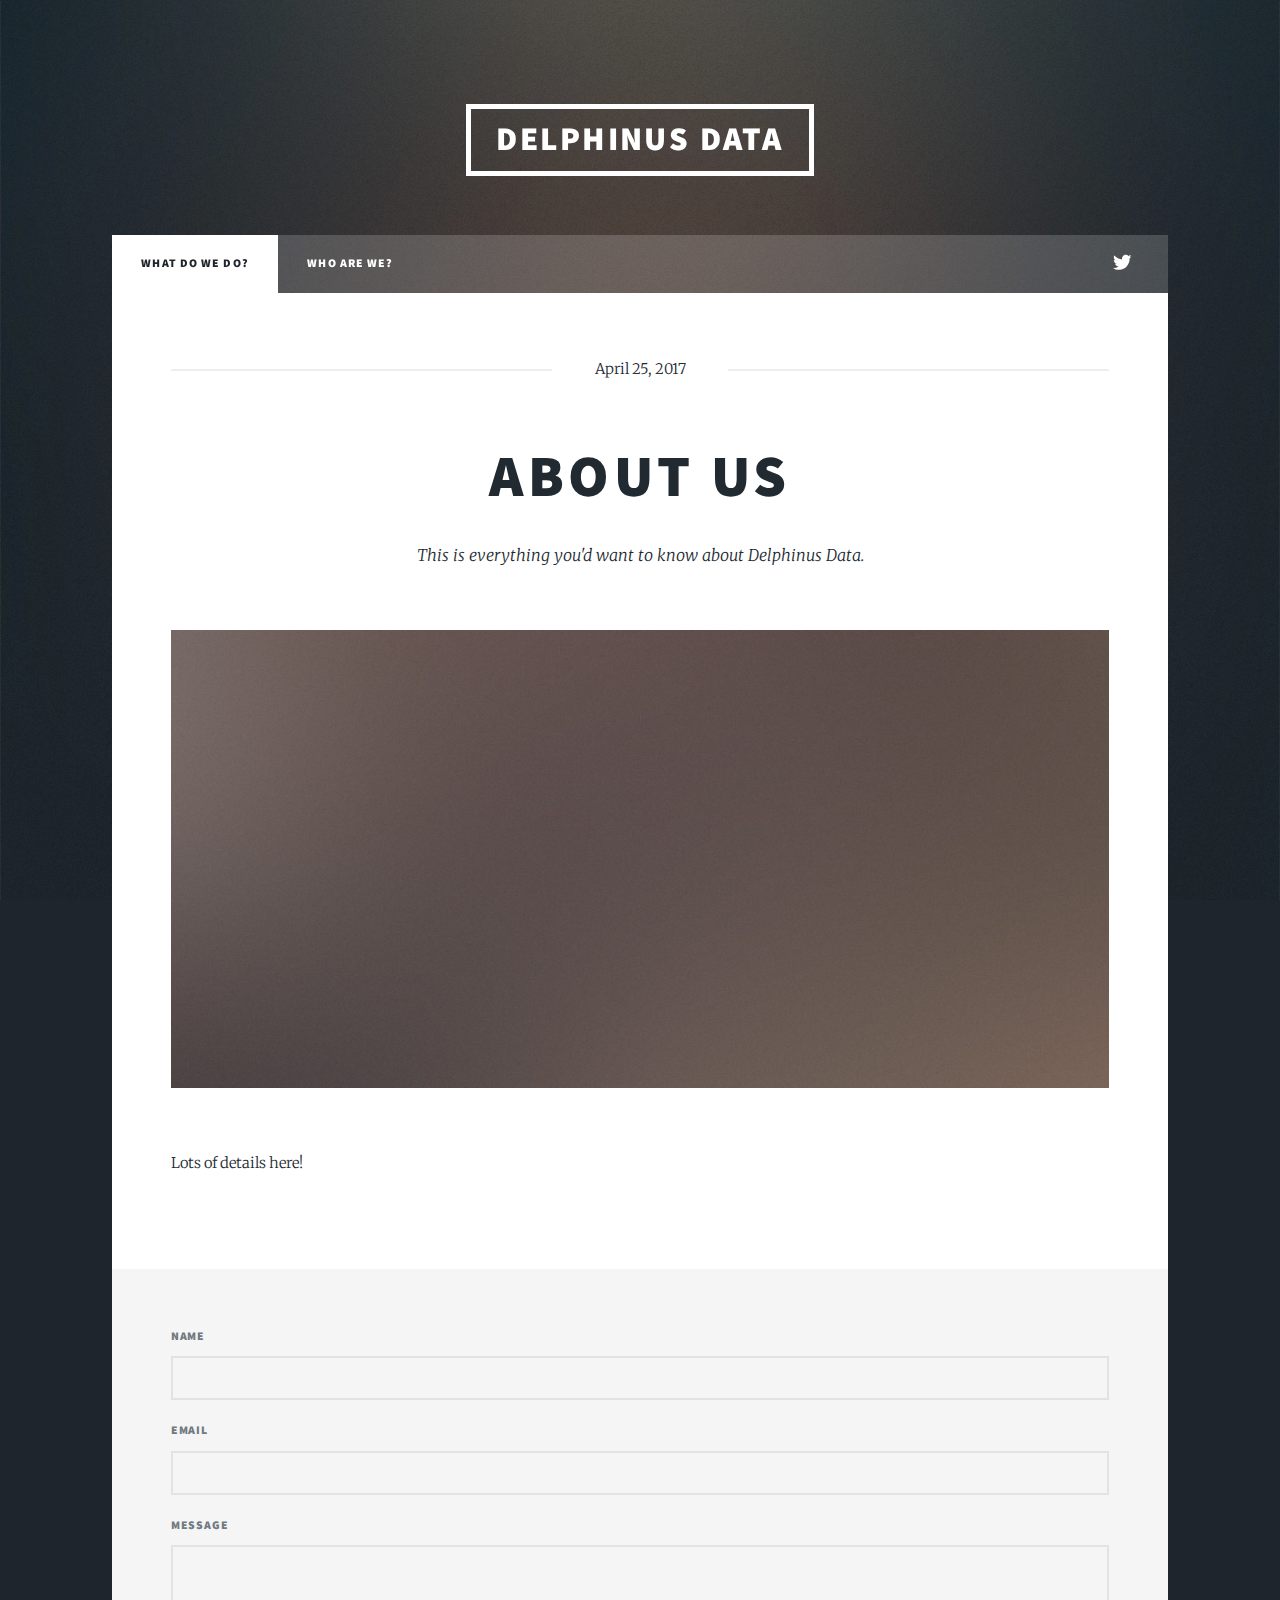
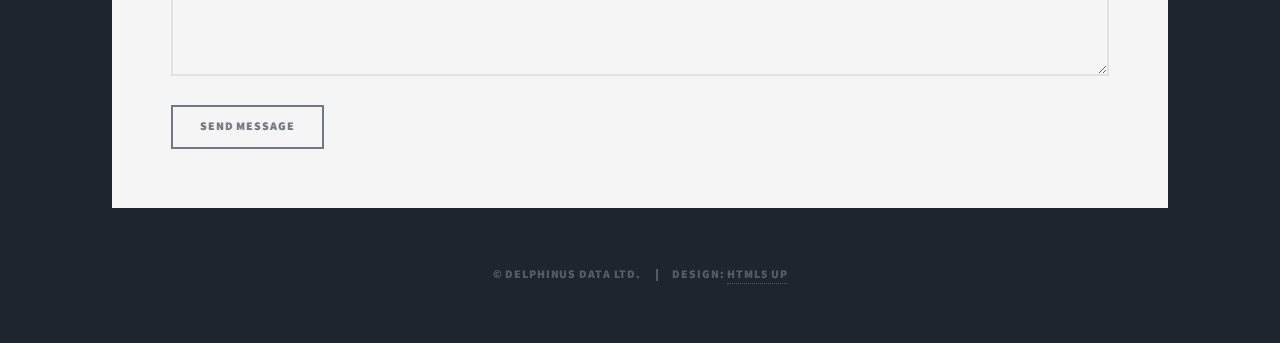
==== aboutus.html @ c152a1e7 "customize a bit for me" ====
<!DOCTYPE HTML>
<!--
	Massively by HTML5 UP
	html5up.net | @ajlkn
	Free for personal and commercial use under the CCA 3.0 license (html5up.net/license)
-->
<html>
	<head>
		<title>Delphinus Data - About Us</title>
		<meta charset="utf-8" />
		<meta name="viewport" content="width=device-width, initial-scale=1, user-scalable=no" />
		<link rel="stylesheet" href="assets/css/main.css" />
		<noscript><link rel="stylesheet" href="assets/css/noscript.css" /></noscript>
	</head>
	<body class="is-preload">

		<!-- Wrapper -->
			<div id="wrapper">

				<!-- Header -->
					<header id="header">
						<a href="index.html" class="logo">Delphinus Data</a>
					</header>

				<!-- Nav -->
					<nav id="nav">
						<ul class="links">
							<li class="active"><a href="index.html">What do we do?</a></li>
							<li><a href="aboutus.html">Who are we?</a></li>
<!--							<li><a href="elements.html">Contact</a></li>-->
						</ul>
						<ul class="icons">
							<li><a href="#" class="icon brands fa-twitter"><span class="label">Twitter</span></a></li>
<!--							<li><a href="#" class="icon brands fa-facebook-f"><span class="label">Facebook</span></a></li>-->
<!--							<li><a href="#" class="icon brands fa-instagram"><span class="label">Instagram</span></a></li>-->
<!--							<li><a href="#" class="icon brands fa-github"><span class="label">GitHub</span></a></li>-->
						</ul>
					</nav>

				<!-- Main -->
					<div id="main">

						<!-- Post -->
							<section class="post">
								<header class="major">
									<span class="date">April 25, 2017</span>
									<h1>About us</h1>
									<p>This is everything you'd want to know about Delphinus Data.</p>
								</header>
								<div class="image main"><img src="images/pic01.jpg" alt="" /></div>
								<p>Lots of details here!</p>
							</section>

					</div>

				<!-- Footer -->
					<footer id="footer">
						<section>
							<form method="post" action="#">
								<div class="fields">
									<div class="field">
										<label for="name">Name</label>
										<input type="text" name="name" id="name" />
									</div>
									<div class="field">
										<label for="email">Email</label>
										<input type="text" name="email" id="email" />
									</div>
									<div class="field">
										<label for="message">Message</label>
										<textarea name="message" id="message" rows="3"></textarea>
									</div>
								</div>
								<ul class="actions">
									<li><input type="submit" value="Send Message" /></li>
								</ul>
							</form>
						</section>
<!--						<section class="split contact">-->
<!--&lt;!&ndash;							<section class="alt">&ndash;&gt;-->
<!--&lt;!&ndash;								<h3>Address</h3>&ndash;&gt;-->
<!--&lt;!&ndash;								<p>1234 Somewhere Road #87257<br />&ndash;&gt;-->
<!--&lt;!&ndash;								Nashville, TN 00000-0000</p>&ndash;&gt;-->
<!--&lt;!&ndash;							</section>&ndash;&gt;-->
<!--&lt;!&ndash;							<section>&ndash;&gt;-->
<!--&lt;!&ndash;								<h3>Phone</h3>&ndash;&gt;-->
<!--&lt;!&ndash;								<p><a href="#">(000) 000-0000</a></p>&ndash;&gt;-->
<!--&lt;!&ndash;							</section>&ndash;&gt;-->
<!--&lt;!&ndash;							<section>&ndash;&gt;-->
<!--&lt;!&ndash;								<h3>Email</h3>&ndash;&gt;-->
<!--&lt;!&ndash;								<p><a href="#">hello@delphinusdata.com</a></p>&ndash;&gt;-->
<!--&lt;!&ndash;							</section>&ndash;&gt;-->
<!--&lt;!&ndash;							<section>&ndash;&gt;-->
<!--&lt;!&ndash;								<h3>Social</h3>&ndash;&gt;-->
<!--&lt;!&ndash;								<ul class="icons alt">&ndash;&gt;-->
<!--&lt;!&ndash;									<li><a href="#" class="icon brands alt fa-twitter"><span class="label">Twitter</span></a></li>&ndash;&gt;-->
<!--&lt;!&ndash;									<li><a href="#" class="icon brands alt fa-facebook-f"><span class="label">Facebook</span></a></li>&ndash;&gt;-->
<!--&lt;!&ndash;									<li><a href="#" class="icon brands alt fa-instagram"><span class="label">Instagram</span></a></li>&ndash;&gt;-->
<!--&lt;!&ndash;									<li><a href="#" class="icon brands alt fa-github"><span class="label">GitHub</span></a></li>&ndash;&gt;-->
<!--&lt;!&ndash;								</ul>&ndash;&gt;-->
<!--&lt;!&ndash;							</section>&ndash;&gt;-->
<!--						</section>-->
					</footer>
				<!-- Copyright -->
					<div id="copyright">
						<ul><li>&copy; Delphinus Data Ltd.</li><li>Design: <a href="https://html5up.net">HTML5 UP</a></li></ul>
					</div>

			</div>

		<!-- Scripts -->
			<script src="assets/js/jquery.min.js"></script>
			<script src="assets/js/jquery.scrollex.min.js"></script>
			<script src="assets/js/jquery.scrolly.min.js"></script>
			<script src="assets/js/browser.min.js"></script>
			<script src="assets/js/breakpoints.min.js"></script>
			<script src="assets/js/util.js"></script>
			<script src="assets/js/main.js"></script>

	</body>
</html>
---- assets/css/main.css ----
@import url(fontawesome-all.min.css);
@import url("https://fonts.googleapis.com/css?family=Merriweather:300,700,300italic,700italic|Source+Sans+Pro:900");

/*
	Massively by HTML5 UP
	html5up.net | @ajlkn
	Free for personal and commercial use under the CCA 3.0 license (html5up.net/license)
*/

html, body, div, span, applet, object,
iframe, h1, h2, h3, h4, h5, h6, p, blockquote,
pre, a, abbr, acronym, address, big, cite,
code, del, dfn, em, img, ins, kbd, q, s, samp,
small, strike, strong, sub, sup, tt, var, b,
u, i, center, dl, dt, dd, ol, ul, li, fieldset,
form, label, legend, table, caption, tbody,
tfoot, thead, tr, th, td, article, aside,
canvas, details, embed, figure, figcaption,
footer, header, hgroup, menu, nav, output, ruby,
section, summary, time, mark, audio, video {
	margin: 0;
	padding: 0;
	border: 0;
	font-size: 100%;
	font: inherit;
	vertical-align: baseline;}

article, aside, details, figcaption, figure,
footer, header, hgroup, menu, nav, section {
	display: block;}

body {
	line-height: 1;
}

ol, ul {
	list-style: none;
}

blockquote, q {
	quotes: none;
}

	blockquote:before, blockquote:after, q:before, q:after {
		content: '';
		content: none;
	}

table {
	border-collapse: collapse;
	border-spacing: 0;
}

body {
	-webkit-text-size-adjust: none;
}

mark {
	background-color: transparent;
	color: inherit;
}

input::-moz-focus-inner {
	border: 0;
	padding: 0;
}

input, select, textarea {
	-moz-appearance: none;
	-webkit-appearance: none;
	-ms-appearance: none;
	appearance: none;
}

/* Basic */

	@-ms-viewport {
		width: device-width;
	}

	body {
		-ms-overflow-style: scrollbar;
	}

	@media screen and (max-width: 480px) {

		html, body {
			min-width: 320px;
		}

	}

	html {
		box-sizing: border-box;
	}

	*, *:before, *:after {
		box-sizing: inherit;
	}

	body {
		background-color: #1e252d;
	}

		body.is-preload *, body.is-preload *:before, body.is-preload *:after {
			-moz-animation: none !important;
			-webkit-animation: none !important;
			-ms-animation: none !important;
			animation: none !important;
			-moz-transition: none !important;
			-webkit-transition: none !important;
			-ms-transition: none !important;
			transition: none !important;
		}

/* Type */

	html {
		font-size: 16pt;
	}

		@media screen and (max-width: 1680px) {

			html {
				font-size: 12pt;
			}

		}

		@media screen and (max-width: 1280px) {

			html {
				font-size: 11pt;
			}

		}

		@media screen and (max-width: 360px) {

			html {
				font-size: 10pt;
			}

		}

	body {
		color: #212931;
	}

	body, input, select, textarea {
		font-family: "Merriweather", Georgia, serif;
		font-weight: 300;
		font-size: 1rem;
		line-height: 2.375;
	}

	a {
		-moz-transition: color 0.2s ease-in-out, background-color 0.2s ease-in-out, border-color 0.2s ease-in-out, box-shadow 0.2s ease-in-out;
		-webkit-transition: color 0.2s ease-in-out, background-color 0.2s ease-in-out, border-color 0.2s ease-in-out, box-shadow 0.2s ease-in-out;
		-ms-transition: color 0.2s ease-in-out, background-color 0.2s ease-in-out, border-color 0.2s ease-in-out, box-shadow 0.2s ease-in-out;
		transition: color 0.2s ease-in-out, background-color 0.2s ease-in-out, border-color 0.2s ease-in-out, box-shadow 0.2s ease-in-out;
		border-bottom: dotted 1px;
		text-decoration: none;
	}

		a:hover {
			border-bottom-color: transparent;
		}

	strong, b {
		font-weight: 600;
	}

	em, i {
		font-style: italic;
	}

	p {
		text-align: justify;
		margin: 0 0 2rem 0;
	}

	h1, h2, h3, h4, h5, h6 {
		font-family: "Source Sans Pro", Helvetica, sans-serif;
		font-weight: 900;
		line-height: 1.5;
		letter-spacing: 0.075em;
		text-transform: uppercase;
		margin: 0 0 1rem 0;
	}

		h1 a, h2 a, h3 a, h4 a, h5 a, h6 a {
			border-bottom: 0;
			color: inherit;
			text-decoration: none;
		}

	h1 {
		font-size: 4rem;
		line-height: 1.1;
		margin: 0 0 2rem 0;
	}

	h2 {
		font-size: 1.75rem;
		line-height: 1.3;
		margin: 0 0 1.5rem 0;
	}

	h3 {
		font-size: 1.25rem;
		margin: 0 0 1.5rem 0;
	}

	h4 {
		font-size: 1rem;
	}

	h5 {
		font-size: 0.9rem;
	}

	h6 {
		font-size: 0.8rem;
	}

	sub {
		font-size: 0.8rem;
		position: relative;
		top: 0.5rem;
	}

	sup {
		font-size: 0.8rem;
		position: relative;
		top: -0.5rem;
	}

	blockquote {
		border-left: solid 4px;
		font-style: italic;
		margin: 0 0 2rem 0;
		padding: 0.5rem 0 0.5rem 2rem;
	}

	code {
		border: solid 2px;
		font-family: "Courier New", monospace;
		font-size: 0.9rem;
		margin: 0 0.25rem;
		padding: 0.25rem 0.65rem;
	}

	pre {
		-webkit-overflow-scrolling: touch;
		font-family: "Courier New", monospace;
		font-size: 0.9rem;
		margin: 0 0 2rem 0;
	}

		pre code {
			display: block;
			line-height: 1.75;
			padding: 1rem 1.5rem;
			overflow-x: auto;
		}

	hr {
		border: 0;
		border-bottom: solid 2px;
		margin: 3rem 0;
	}

		hr.major {
			margin: 5rem 0;
		}

	.align-left {
		text-align: left;
	}

	.align-center {
		text-align: center;
	}

	.align-right {
		text-align: right;
	}

	input, select, textarea {
		color: #212931;
	}

	a {
		color: #212931;
		border-bottom-color: rgba(33, 41, 49, 0.5);
	}

		a:hover {
			border-bottom-color: transparent;
			color: #18bfef !important;
		}

	strong, b {
		color: #212931;
	}

	h1, h2, h3, h4, h5, h6 {
		color: #212931;
	}

	blockquote {
		border-left-color: #eeeeee;
	}

	code {
		background: rgba(220, 220, 220, 0.25);
		border-color: #eeeeee;
	}

	hr {
		border-bottom-color: #eeeeee;
	}

/* Row */

	.row {
		display: flex;
		flex-wrap: wrap;
		box-sizing: border-box;
		align-items: stretch;
	}

		.row > * {
			box-sizing: border-box;
		}

		.row.gtr-uniform > * > :last-child {
			margin-bottom: 0;
		}

		.row.aln-left {
			justify-content: flex-start;
		}

		.row.aln-center {
			justify-content: center;
		}

		.row.aln-right {
			justify-content: flex-end;
		}

		.row.aln-top {
			align-items: flex-start;
		}

		.row.aln-middle {
			align-items: center;
		}

		.row.aln-bottom {
			align-items: flex-end;
		}

		.row > .imp {
			order: -1;
		}

		.row > .col-1 {
			width: 8.33333%;
		}

		.row > .off-1 {
			margin-left: 8.33333%;
		}

		.row > .col-2 {
			width: 16.66667%;
		}

		.row > .off-2 {
			margin-left: 16.66667%;
		}

		.row > .col-3 {
			width: 25%;
		}

		.row > .off-3 {
			margin-left: 25%;
		}

		.row > .col-4 {
			width: 33.33333%;
		}

		.row > .off-4 {
			margin-left: 33.33333%;
		}

		.row > .col-5 {
			width: 41.66667%;
		}

		.row > .off-5 {
			margin-left: 41.66667%;
		}

		.row > .col-6 {
			width: 50%;
		}

		.row > .off-6 {
			margin-left: 50%;
		}

		.row > .col-7 {
			width: 58.33333%;
		}

		.row > .off-7 {
			margin-left: 58.33333%;
		}

		.row > .col-8 {
			width: 66.66667%;
		}

		.row > .off-8 {
			margin-left: 66.66667%;
		}

		.row > .col-9 {
			width: 75%;
		}

		.row > .off-9 {
			margin-left: 75%;
		}

		.row > .col-10 {
			width: 83.33333%;
		}

		.row > .off-10 {
			margin-left: 83.33333%;
		}

		.row > .col-11 {
			width: 91.66667%;
		}

		.row > .off-11 {
			margin-left: 91.66667%;
		}

		.row > .col-12 {
			width: 100%;
		}

		.row > .off-12 {
			margin-left: 100%;
		}

		.row.gtr-0 {
			margin-top: 0;
			margin-left: 0rem;
		}

			.row.gtr-0 > * {
				padding: 0 0 0 0rem;
			}

			.row.gtr-0.gtr-uniform {
				margin-top: 0rem;
			}

				.row.gtr-0.gtr-uniform > * {
					padding-top: 0rem;
				}

		.row.gtr-25 {
			margin-top: 0;
			margin-left: -0.375rem;
		}

			.row.gtr-25 > * {
				padding: 0 0 0 0.375rem;
			}

			.row.gtr-25.gtr-uniform {
				margin-top: -0.375rem;
			}

				.row.gtr-25.gtr-uniform > * {
					padding-top: 0.375rem;
				}

		.row.gtr-50 {
			margin-top: 0;
			margin-left: -0.75rem;
		}

			.row.gtr-50 > * {
				padding: 0 0 0 0.75rem;
			}

			.row.gtr-50.gtr-uniform {
				margin-top: -0.75rem;
			}

				.row.gtr-50.gtr-uniform > * {
					padding-top: 0.75rem;
				}

		.row {
			margin-top: 0;
			margin-left: -1.5rem;
		}

			.row > * {
				padding: 0 0 0 1.5rem;
			}

			.row.gtr-uniform {
				margin-top: -1.5rem;
			}

				.row.gtr-uniform > * {
					padding-top: 1.5rem;
				}

		.row.gtr-150 {
			margin-top: 0;
			margin-left: -2.25rem;
		}

			.row.gtr-150 > * {
				padding: 0 0 0 2.25rem;
			}

			.row.gtr-150.gtr-uniform {
				margin-top: -2.25rem;
			}

				.row.gtr-150.gtr-uniform > * {
					padding-top: 2.25rem;
				}

		.row.gtr-200 {
			margin-top: 0;
			margin-left: -3rem;
		}

			.row.gtr-200 > * {
				padding: 0 0 0 3rem;
			}

			.row.gtr-200.gtr-uniform {
				margin-top: -3rem;
			}

				.row.gtr-200.gtr-uniform > * {
					padding-top: 3rem;
				}

		@media screen and (max-width: 1680px) {

			.row {
				display: flex;
				flex-wrap: wrap;
				box-sizing: border-box;
				align-items: stretch;
			}

				.row > * {
					box-sizing: border-box;
				}

				.row.gtr-uniform > * > :last-child {
					margin-bottom: 0;
				}

				.row.aln-left {
					justify-content: flex-start;
				}

				.row.aln-center {
					justify-content: center;
				}

				.row.aln-right {
					justify-content: flex-end;
				}

				.row.aln-top {
					align-items: flex-start;
				}

				.row.aln-middle {
					align-items: center;
				}

				.row.aln-bottom {
					align-items: flex-end;
				}

				.row > .imp-xlarge {
					order: -1;
				}

				.row > .col-1-xlarge {
					width: 8.33333%;
				}

				.row > .off-1-xlarge {
					margin-left: 8.33333%;
				}

				.row > .col-2-xlarge {
					width: 16.66667%;
				}

				.row > .off-2-xlarge {
					margin-left: 16.66667%;
				}

				.row > .col-3-xlarge {
					width: 25%;
				}

				.row > .off-3-xlarge {
					margin-left: 25%;
				}

				.row > .col-4-xlarge {
					width: 33.33333%;
				}

				.row > .off-4-xlarge {
					margin-left: 33.33333%;
				}

				.row > .col-5-xlarge {
					width: 41.66667%;
				}

				.row > .off-5-xlarge {
					margin-left: 41.66667%;
				}

				.row > .col-6-xlarge {
					width: 50%;
				}

				.row > .off-6-xlarge {
					margin-left: 50%;
				}

				.row > .col-7-xlarge {
					width: 58.33333%;
				}

				.row > .off-7-xlarge {
					margin-left: 58.33333%;
				}

				.row > .col-8-xlarge {
					width: 66.66667%;
				}

				.row > .off-8-xlarge {
					margin-left: 66.66667%;
				}

				.row > .col-9-xlarge {
					width: 75%;
				}

				.row > .off-9-xlarge {
					margin-left: 75%;
				}

				.row > .col-10-xlarge {
					width: 83.33333%;
				}

				.row > .off-10-xlarge {
					margin-left: 83.33333%;
				}

				.row > .col-11-xlarge {
					width: 91.66667%;
				}

				.row > .off-11-xlarge {
					margin-left: 91.66667%;
				}

				.row > .col-12-xlarge {
					width: 100%;
				}

				.row > .off-12-xlarge {
					margin-left: 100%;
				}

				.row.gtr-0 {
					margin-top: 0;
					margin-left: 0rem;
				}

					.row.gtr-0 > * {
						padding: 0 0 0 0rem;
					}

					.row.gtr-0.gtr-uniform {
						margin-top: 0rem;
					}

						.row.gtr-0.gtr-uniform > * {
							padding-top: 0rem;
						}

				.row.gtr-25 {
					margin-top: 0;
					margin-left: -0.375rem;
				}

					.row.gtr-25 > * {
						padding: 0 0 0 0.375rem;
					}

					.row.gtr-25.gtr-uniform {
						margin-top: -0.375rem;
					}

						.row.gtr-25.gtr-uniform > * {
							padding-top: 0.375rem;
						}

				.row.gtr-50 {
					margin-top: 0;
					margin-left: -0.75rem;
				}

					.row.gtr-50 > * {
						padding: 0 0 0 0.75rem;
					}

					.row.gtr-50.gtr-uniform {
						margin-top: -0.75rem;
					}

						.row.gtr-50.gtr-uniform > * {
							padding-top: 0.75rem;
						}

				.row {
					margin-top: 0;
					margin-left: -1.5rem;
				}

					.row > * {
						padding: 0 0 0 1.5rem;
					}

					.row.gtr-uniform {
						margin-top: -1.5rem;
					}

						.row.gtr-uniform > * {
							padding-top: 1.5rem;
						}

				.row.gtr-150 {
					margin-top: 0;
					margin-left: -2.25rem;
				}

					.row.gtr-150 > * {
						padding: 0 0 0 2.25rem;
					}

					.row.gtr-150.gtr-uniform {
						margin-top: -2.25rem;
					}

						.row.gtr-150.gtr-uniform > * {
							padding-top: 2.25rem;
						}

				.row.gtr-200 {
					margin-top: 0;
					margin-left: -3rem;
				}

					.row.gtr-200 > * {
						padding: 0 0 0 3rem;
					}

					.row.gtr-200.gtr-uniform {
						margin-top: -3rem;
					}

						.row.gtr-200.gtr-uniform > * {
							padding-top: 3rem;
						}

		}

		@media screen and (max-width: 1280px) {

			.row {
				display: flex;
				flex-wrap: wrap;
				box-sizing: border-box;
				align-items: stretch;
			}

				.row > * {
					box-sizing: border-box;
				}

				.row.gtr-uniform > * > :last-child {
					margin-bottom: 0;
				}

				.row.aln-left {
					justify-content: flex-start;
				}

				.row.aln-center {
					justify-content: center;
				}

				.row.aln-right {
					justify-content: flex-end;
				}

				.row.aln-top {
					align-items: flex-start;
				}

				.row.aln-middle {
					align-items: center;
				}

				.row.aln-bottom {
					align-items: flex-end;
				}

				.row > .imp-large {
					order: -1;
				}

				.row > .col-1-large {
					width: 8.33333%;
				}

				.row > .off-1-large {
					margin-left: 8.33333%;
				}

				.row > .col-2-large {
					width: 16.66667%;
				}

				.row > .off-2-large {
					margin-left: 16.66667%;
				}

				.row > .col-3-large {
					width: 25%;
				}

				.row > .off-3-large {
					margin-left: 25%;
				}

				.row > .col-4-large {
					width: 33.33333%;
				}

				.row > .off-4-large {
					margin-left: 33.33333%;
				}

				.row > .col-5-large {
					width: 41.66667%;
				}

				.row > .off-5-large {
					margin-left: 41.66667%;
				}

				.row > .col-6-large {
					width: 50%;
				}

				.row > .off-6-large {
					margin-left: 50%;
				}

				.row > .col-7-large {
					width: 58.33333%;
				}

				.row > .off-7-large {
					margin-left: 58.33333%;
				}

				.row > .col-8-large {
					width: 66.66667%;
				}

				.row > .off-8-large {
					margin-left: 66.66667%;
				}

				.row > .col-9-large {
					width: 75%;
				}

				.row > .off-9-large {
					margin-left: 75%;
				}

				.row > .col-10-large {
					width: 83.33333%;
				}

				.row > .off-10-large {
					margin-left: 83.33333%;
				}

				.row > .col-11-large {
					width: 91.66667%;
				}

				.row > .off-11-large {
					margin-left: 91.66667%;
				}

				.row > .col-12-large {
					width: 100%;
				}

				.row > .off-12-large {
					margin-left: 100%;
				}

				.row.gtr-0 {
					margin-top: 0;
					margin-left: 0rem;
				}

					.row.gtr-0 > * {
						padding: 0 0 0 0rem;
					}

					.row.gtr-0.gtr-uniform {
						margin-top: 0rem;
					}

						.row.gtr-0.gtr-uniform > * {
							padding-top: 0rem;
						}

				.row.gtr-25 {
					margin-top: 0;
					margin-left: -0.375rem;
				}

					.row.gtr-25 > * {
						padding: 0 0 0 0.375rem;
					}

					.row.gtr-25.gtr-uniform {
						margin-top: -0.375rem;
					}

						.row.gtr-25.gtr-uniform > * {
							padding-top: 0.375rem;
						}

				.row.gtr-50 {
					margin-top: 0;
					margin-left: -0.75rem;
				}

					.row.gtr-50 > * {
						padding: 0 0 0 0.75rem;
					}

					.row.gtr-50.gtr-uniform {
						margin-top: -0.75rem;
					}

						.row.gtr-50.gtr-uniform > * {
							padding-top: 0.75rem;
						}

				.row {
					margin-top: 0;
					margin-left: -1.5rem;
				}

					.row > * {
						padding: 0 0 0 1.5rem;
					}

					.row.gtr-uniform {
						margin-top: -1.5rem;
					}

						.row.gtr-uniform > * {
							padding-top: 1.5rem;
						}

				.row.gtr-150 {
					margin-top: 0;
					margin-left: -2.25rem;
				}

					.row.gtr-150 > * {
						padding: 0 0 0 2.25rem;
					}

					.row.gtr-150.gtr-uniform {
						margin-top: -2.25rem;
					}

						.row.gtr-150.gtr-uniform > * {
							padding-top: 2.25rem;
						}

				.row.gtr-200 {
					margin-top: 0;
					margin-left: -3rem;
				}

					.row.gtr-200 > * {
						padding: 0 0 0 3rem;
					}

					.row.gtr-200.gtr-uniform {
						margin-top: -3rem;
					}

						.row.gtr-200.gtr-uniform > * {
							padding-top: 3rem;
						}

		}

		@media screen and (max-width: 980px) {

			.row {
				display: flex;
				flex-wrap: wrap;
				box-sizing: border-box;
				align-items: stretch;
			}

				.row > * {
					box-sizing: border-box;
				}

				.row.gtr-uniform > * > :last-child {
					margin-bottom: 0;
				}

				.row.aln-left {
					justify-content: flex-start;
				}

				.row.aln-center {
					justify-content: center;
				}

				.row.aln-right {
					justify-content: flex-end;
				}

				.row.aln-top {
					align-items: flex-start;
				}

				.row.aln-middle {
					align-items: center;
				}

				.row.aln-bottom {
					align-items: flex-end;
				}

				.row > .imp-medium {
					order: -1;
				}

				.row > .col-1-medium {
					width: 8.33333%;
				}

				.row > .off-1-medium {
					margin-left: 8.33333%;
				}

				.row > .col-2-medium {
					width: 16.66667%;
				}

				.row > .off-2-medium {
					margin-left: 16.66667%;
				}

				.row > .col-3-medium {
					width: 25%;
				}

				.row > .off-3-medium {
					margin-left: 25%;
				}

				.row > .col-4-medium {
					width: 33.33333%;
				}

				.row > .off-4-medium {
					margin-left: 33.33333%;
				}

				.row > .col-5-medium {
					width: 41.66667%;
				}

				.row > .off-5-medium {
					margin-left: 41.66667%;
				}

				.row > .col-6-medium {
					width: 50%;
				}

				.row > .off-6-medium {
					margin-left: 50%;
				}

				.row > .col-7-medium {
					width: 58.33333%;
				}

				.row > .off-7-medium {
					margin-left: 58.33333%;
				}

				.row > .col-8-medium {
					width: 66.66667%;
				}

				.row > .off-8-medium {
					margin-left: 66.66667%;
				}

				.row > .col-9-medium {
					width: 75%;
				}

				.row > .off-9-medium {
					margin-left: 75%;
				}

				.row > .col-10-medium {
					width: 83.33333%;
				}

				.row > .off-10-medium {
					margin-left: 83.33333%;
				}

				.row > .col-11-medium {
					width: 91.66667%;
				}

				.row > .off-11-medium {
					margin-left: 91.66667%;
				}

				.row > .col-12-medium {
					width: 100%;
				}

				.row > .off-12-medium {
					margin-left: 100%;
				}

				.row.gtr-0 {
					margin-top: 0;
					margin-left: 0rem;
				}

					.row.gtr-0 > * {
						padding: 0 0 0 0rem;
					}

					.row.gtr-0.gtr-uniform {
						margin-top: 0rem;
					}

						.row.gtr-0.gtr-uniform > * {
							padding-top: 0rem;
						}

				.row.gtr-25 {
					margin-top: 0;
					margin-left: -0.375rem;
				}

					.row.gtr-25 > * {
						padding: 0 0 0 0.375rem;
					}

					.row.gtr-25.gtr-uniform {
						margin-top: -0.375rem;
					}

						.row.gtr-25.gtr-uniform > * {
							padding-top: 0.375rem;
						}

				.row.gtr-50 {
					margin-top: 0;
					margin-left: -0.75rem;
				}

					.row.gtr-50 > * {
						padding: 0 0 0 0.75rem;
					}

					.row.gtr-50.gtr-uniform {
						margin-top: -0.75rem;
					}

						.row.gtr-50.gtr-uniform > * {
							padding-top: 0.75rem;
						}

				.row {
					margin-top: 0;
					margin-left: -1.5rem;
				}

					.row > * {
						padding: 0 0 0 1.5rem;
					}

					.row.gtr-uniform {
						margin-top: -1.5rem;
					}

						.row.gtr-uniform > * {
							padding-top: 1.5rem;
						}

				.row.gtr-150 {
					margin-top: 0;
					margin-left: -2.25rem;
				}

					.row.gtr-150 > * {
						padding: 0 0 0 2.25rem;
					}

					.row.gtr-150.gtr-uniform {
						margin-top: -2.25rem;
					}

						.row.gtr-150.gtr-uniform > * {
							padding-top: 2.25rem;
						}

				.row.gtr-200 {
					margin-top: 0;
					margin-left: -3rem;
				}

					.row.gtr-200 > * {
						padding: 0 0 0 3rem;
					}

					.row.gtr-200.gtr-uniform {
						margin-top: -3rem;
					}

						.row.gtr-200.gtr-uniform > * {
							padding-top: 3rem;
						}

		}

		@media screen and (max-width: 736px) {

			.row {
				display: flex;
				flex-wrap: wrap;
				box-sizing: border-box;
				align-items: stretch;
			}

				.row > * {
					box-sizing: border-box;
				}

				.row.gtr-uniform > * > :last-child {
					margin-bottom: 0;
				}

				.row.aln-left {
					justify-content: flex-start;
				}

				.row.aln-center {
					justify-content: center;
				}

				.row.aln-right {
					justify-content: flex-end;
				}

				.row.aln-top {
					align-items: flex-start;
				}

				.row.aln-middle {
					align-items: center;
				}

				.row.aln-bottom {
					align-items: flex-end;
				}

				.row > .imp-small {
					order: -1;
				}

				.row > .col-1-small {
					width: 8.33333%;
				}

				.row > .off-1-small {
					margin-left: 8.33333%;
				}

				.row > .col-2-small {
					width: 16.66667%;
				}

				.row > .off-2-small {
					margin-left: 16.66667%;
				}

				.row > .col-3-small {
					width: 25%;
				}

				.row > .off-3-small {
					margin-left: 25%;
				}

				.row > .col-4-small {
					width: 33.33333%;
				}

				.row > .off-4-small {
					margin-left: 33.33333%;
				}

				.row > .col-5-small {
					width: 41.66667%;
				}

				.row > .off-5-small {
					margin-left: 41.66667%;
				}

				.row > .col-6-small {
					width: 50%;
				}

				.row > .off-6-small {
					margin-left: 50%;
				}

				.row > .col-7-small {
					width: 58.33333%;
				}

				.row > .off-7-small {
					margin-left: 58.33333%;
				}

				.row > .col-8-small {
					width: 66.66667%;
				}

				.row > .off-8-small {
					margin-left: 66.66667%;
				}

				.row > .col-9-small {
					width: 75%;
				}

				.row > .off-9-small {
					margin-left: 75%;
				}

				.row > .col-10-small {
					width: 83.33333%;
				}

				.row > .off-10-small {
					margin-left: 83.33333%;
				}

				.row > .col-11-small {
					width: 91.66667%;
				}

				.row > .off-11-small {
					margin-left: 91.66667%;
				}

				.row > .col-12-small {
					width: 100%;
				}

				.row > .off-12-small {
					margin-left: 100%;
				}

				.row.gtr-0 {
					margin-top: 0;
					margin-left: 0rem;
				}

					.row.gtr-0 > * {
						padding: 0 0 0 0rem;
					}

					.row.gtr-0.gtr-uniform {
						margin-top: 0rem;
					}

						.row.gtr-0.gtr-uniform > * {
							padding-top: 0rem;
						}

				.row.gtr-25 {
					margin-top: 0;
					margin-left: -0.375rem;
				}

					.row.gtr-25 > * {
						padding: 0 0 0 0.375rem;
					}

					.row.gtr-25.gtr-uniform {
						margin-top: -0.375rem;
					}

						.row.gtr-25.gtr-uniform > * {
							padding-top: 0.375rem;
						}

				.row.gtr-50 {
					margin-top: 0;
					margin-left: -0.75rem;
				}

					.row.gtr-50 > * {
						padding: 0 0 0 0.75rem;
					}

					.row.gtr-50.gtr-uniform {
						margin-top: -0.75rem;
					}

						.row.gtr-50.gtr-uniform > * {
							padding-top: 0.75rem;
						}

				.row {
					margin-top: 0;
					margin-left: -1.5rem;
				}

					.row > * {
						padding: 0 0 0 1.5rem;
					}

					.row.gtr-uniform {
						margin-top: -1.5rem;
					}

						.row.gtr-uniform > * {
							padding-top: 1.5rem;
						}

				.row.gtr-150 {
					margin-top: 0;
					margin-left: -2.25rem;
				}

					.row.gtr-150 > * {
						padding: 0 0 0 2.25rem;
					}

					.row.gtr-150.gtr-uniform {
						margin-top: -2.25rem;
					}

						.row.gtr-150.gtr-uniform > * {
							padding-top: 2.25rem;
						}

				.row.gtr-200 {
					margin-top: 0;
					margin-left: -3rem;
				}

					.row.gtr-200 > * {
						padding: 0 0 0 3rem;
					}

					.row.gtr-200.gtr-uniform {
						margin-top: -3rem;
					}

						.row.gtr-200.gtr-uniform > * {
							padding-top: 3rem;
						}

		}

		@media screen and (max-width: 480px) {

			.row {
				display: flex;
				flex-wrap: wrap;
				box-sizing: border-box;
				align-items: stretch;
			}

				.row > * {
					box-sizing: border-box;
				}

				.row.gtr-uniform > * > :last-child {
					margin-bottom: 0;
				}

				.row.aln-left {
					justify-content: flex-start;
				}

				.row.aln-center {
					justify-content: center;
				}

				.row.aln-right {
					justify-content: flex-end;
				}

				.row.aln-top {
					align-items: flex-start;
				}

				.row.aln-middle {
					align-items: center;
				}

				.row.aln-bottom {
					align-items: flex-end;
				}

				.row > .imp-xsmall {
					order: -1;
				}

				.row > .col-1-xsmall {
					width: 8.33333%;
				}

				.row > .off-1-xsmall {
					margin-left: 8.33333%;
				}

				.row > .col-2-xsmall {
					width: 16.66667%;
				}

				.row > .off-2-xsmall {
					margin-left: 16.66667%;
				}

				.row > .col-3-xsmall {
					width: 25%;
				}

				.row > .off-3-xsmall {
					margin-left: 25%;
				}

				.row > .col-4-xsmall {
					width: 33.33333%;
				}

				.row > .off-4-xsmall {
					margin-left: 33.33333%;
				}

				.row > .col-5-xsmall {
					width: 41.66667%;
				}

				.row > .off-5-xsmall {
					margin-left: 41.66667%;
				}

				.row > .col-6-xsmall {
					width: 50%;
				}

				.row > .off-6-xsmall {
					margin-left: 50%;
				}

				.row > .col-7-xsmall {
					width: 58.33333%;
				}

				.row > .off-7-xsmall {
					margin-left: 58.33333%;
				}

				.row > .col-8-xsmall {
					width: 66.66667%;
				}

				.row > .off-8-xsmall {
					margin-left: 66.66667%;
				}

				.row > .col-9-xsmall {
					width: 75%;
				}

				.row > .off-9-xsmall {
					margin-left: 75%;
				}

				.row > .col-10-xsmall {
					width: 83.33333%;
				}

				.row > .off-10-xsmall {
					margin-left: 83.33333%;
				}

				.row > .col-11-xsmall {
					width: 91.66667%;
				}

				.row > .off-11-xsmall {
					margin-left: 91.66667%;
				}

				.row > .col-12-xsmall {
					width: 100%;
				}

				.row > .off-12-xsmall {
					margin-left: 100%;
				}

				.row.gtr-0 {
					margin-top: 0;
					margin-left: 0rem;
				}

					.row.gtr-0 > * {
						padding: 0 0 0 0rem;
					}

					.row.gtr-0.gtr-uniform {
						margin-top: 0rem;
					}

						.row.gtr-0.gtr-uniform > * {
							padding-top: 0rem;
						}

				.row.gtr-25 {
					margin-top: 0;
					margin-left: -0.375rem;
				}

					.row.gtr-25 > * {
						padding: 0 0 0 0.375rem;
					}

					.row.gtr-25.gtr-uniform {
						margin-top: -0.375rem;
					}

						.row.gtr-25.gtr-uniform > * {
							padding-top: 0.375rem;
						}

				.row.gtr-50 {
					margin-top: 0;
					margin-left: -0.75rem;
				}

					.row.gtr-50 > * {
						padding: 0 0 0 0.75rem;
					}

					.row.gtr-50.gtr-uniform {
						margin-top: -0.75rem;
					}

						.row.gtr-50.gtr-uniform > * {
							padding-top: 0.75rem;
						}

				.row {
					margin-top: 0;
					margin-left: -1.5rem;
				}

					.row > * {
						padding: 0 0 0 1.5rem;
					}

					.row.gtr-uniform {
						margin-top: -1.5rem;
					}

						.row.gtr-uniform > * {
							padding-top: 1.5rem;
						}

				.row.gtr-150 {
					margin-top: 0;
					margin-left: -2.25rem;
				}

					.row.gtr-150 > * {
						padding: 0 0 0 2.25rem;
					}

					.row.gtr-150.gtr-uniform {
						margin-top: -2.25rem;
					}

						.row.gtr-150.gtr-uniform > * {
							padding-top: 2.25rem;
						}

				.row.gtr-200 {
					margin-top: 0;
					margin-left: -3rem;
				}

					.row.gtr-200 > * {
						padding: 0 0 0 3rem;
					}

					.row.gtr-200.gtr-uniform {
						margin-top: -3rem;
					}

						.row.gtr-200.gtr-uniform > * {
							padding-top: 3rem;
						}

		}

		@media screen and (max-width: 360px) {

			.row {
				display: flex;
				flex-wrap: wrap;
				box-sizing: border-box;
				align-items: stretch;
			}

				.row > * {
					box-sizing: border-box;
				}

				.row.gtr-uniform > * > :last-child {
					margin-bottom: 0;
				}

				.row.aln-left {
					justify-content: flex-start;
				}

				.row.aln-center {
					justify-content: center;
				}

				.row.aln-right {
					justify-content: flex-end;
				}

				.row.aln-top {
					align-items: flex-start;
				}

				.row.aln-middle {
					align-items: center;
				}

				.row.aln-bottom {
					align-items: flex-end;
				}

				.row > .imp-xxsmall {
					order: -1;
				}

				.row > .col-1-xxsmall {
					width: 8.33333%;
				}

				.row > .off-1-xxsmall {
					margin-left: 8.33333%;
				}

				.row > .col-2-xxsmall {
					width: 16.66667%;
				}

				.row > .off-2-xxsmall {
					margin-left: 16.66667%;
				}

				.row > .col-3-xxsmall {
					width: 25%;
				}

				.row > .off-3-xxsmall {
					margin-left: 25%;
				}

				.row > .col-4-xxsmall {
					width: 33.33333%;
				}

				.row > .off-4-xxsmall {
					margin-left: 33.33333%;
				}

				.row > .col-5-xxsmall {
					width: 41.66667%;
				}

				.row > .off-5-xxsmall {
					margin-left: 41.66667%;
				}

				.row > .col-6-xxsmall {
					width: 50%;
				}

				.row > .off-6-xxsmall {
					margin-left: 50%;
				}

				.row > .col-7-xxsmall {
					width: 58.33333%;
				}

				.row > .off-7-xxsmall {
					margin-left: 58.33333%;
				}

				.row > .col-8-xxsmall {
					width: 66.66667%;
				}

				.row > .off-8-xxsmall {
					margin-left: 66.66667%;
				}

				.row > .col-9-xxsmall {
					width: 75%;
				}

				.row > .off-9-xxsmall {
					margin-left: 75%;
				}

				.row > .col-10-xxsmall {
					width: 83.33333%;
				}

				.row > .off-10-xxsmall {
					margin-left: 83.33333%;
				}

				.row > .col-11-xxsmall {
					width: 91.66667%;
				}

				.row > .off-11-xxsmall {
					margin-left: 91.66667%;
				}

				.row > .col-12-xxsmall {
					width: 100%;
				}

				.row > .off-12-xxsmall {
					margin-left: 100%;
				}

				.row.gtr-0 {
					margin-top: 0;
					margin-left: 0rem;
				}

					.row.gtr-0 > * {
						padding: 0 0 0 0rem;
					}

					.row.gtr-0.gtr-uniform {
						margin-top: 0rem;
					}

						.row.gtr-0.gtr-uniform > * {
							padding-top: 0rem;
						}

				.row.gtr-25 {
					margin-top: 0;
					margin-left: -0.375rem;
				}

					.row.gtr-25 > * {
						padding: 0 0 0 0.375rem;
					}

					.row.gtr-25.gtr-uniform {
						margin-top: -0.375rem;
					}

						.row.gtr-25.gtr-uniform > * {
							padding-top: 0.375rem;
						}

				.row.gtr-50 {
					margin-top: 0;
					margin-left: -0.75rem;
				}

					.row.gtr-50 > * {
						padding: 0 0 0 0.75rem;
					}

					.row.gtr-50.gtr-uniform {
						margin-top: -0.75rem;
					}

						.row.gtr-50.gtr-uniform > * {
							padding-top: 0.75rem;
						}

				.row {
					margin-top: 0;
					margin-left: -1.5rem;
				}

					.row > * {
						padding: 0 0 0 1.5rem;
					}

					.row.gtr-uniform {
						margin-top: -1.5rem;
					}

						.row.gtr-uniform > * {
							padding-top: 1.5rem;
						}

				.row.gtr-150 {
					margin-top: 0;
					margin-left: -2.25rem;
				}

					.row.gtr-150 > * {
						padding: 0 0 0 2.25rem;
					}

					.row.gtr-150.gtr-uniform {
						margin-top: -2.25rem;
					}

						.row.gtr-150.gtr-uniform > * {
							padding-top: 2.25rem;
						}

				.row.gtr-200 {
					margin-top: 0;
					margin-left: -3rem;
				}

					.row.gtr-200 > * {
						padding: 0 0 0 3rem;
					}

					.row.gtr-200.gtr-uniform {
						margin-top: -3rem;
					}

						.row.gtr-200.gtr-uniform > * {
							padding-top: 3rem;
						}

		}

/* Box */

	.box {
		border: solid 2px;
		margin-bottom: 2rem;
		padding: 1.5rem;
	}

		.box > :last-child,
		.box > :last-child > :last-child,
		.box > :last-child > :last-child > :last-child {
			margin-bottom: 0;
		}

		.box.alt {
			border: 0;
			border-radius: 0;
			padding: 0;
		}

	.box {
		border-color: #eeeeee;
	}

/* Button */

	input[type="submit"],
	input[type="reset"],
	input[type="button"],
	button,
	.button {
		-moz-appearance: none;
		-webkit-appearance: none;
		-ms-appearance: none;
		appearance: none;
		-moz-transition: background-color 0.2s ease-in-out, box-shadow 0.2s ease-in-out, color 0.2s ease-in-out;
		-webkit-transition: background-color 0.2s ease-in-out, box-shadow 0.2s ease-in-out, color 0.2s ease-in-out;
		-ms-transition: background-color 0.2s ease-in-out, box-shadow 0.2s ease-in-out, color 0.2s ease-in-out;
		transition: background-color 0.2s ease-in-out, box-shadow 0.2s ease-in-out, color 0.2s ease-in-out;
		border: 0;
		border-radius: 0;
		cursor: pointer;
		display: inline-block;
		font-family: "Source Sans Pro", Helvetica, sans-serif;
		font-size: 0.8rem;
		font-weight: 900;
		letter-spacing: 0.075em;
		height: 3rem;
		line-height: 3rem;
		padding: 0 2rem;
		text-align: center;
		text-decoration: none;
		text-transform: uppercase;
		white-space: nowrap;
	}

		input[type="submit"].icon:before,
		input[type="reset"].icon:before,
		input[type="button"].icon:before,
		button.icon:before,
		.button.icon:before {
			margin-right: 0.5rem;
		}

		input[type="submit"].icon.solo,
		input[type="reset"].icon.solo,
		input[type="button"].icon.solo,
		button.icon.solo,
		.button.icon.solo {
			position: relative;
			width: 4rem;
			height: 4rem;
			line-height: 4rem;
			border-radius: 4rem;
			text-indent: 4rem;
			overflow: hidden;
			padding: 0;
			white-space: nowrap;
		}

			input[type="submit"].icon.solo:before,
			input[type="reset"].icon.solo:before,
			input[type="button"].icon.solo:before,
			button.icon.solo:before,
			.button.icon.solo:before {
				position: absolute;
				display: block;
				top: 0;
				left: 0;
				width: inherit;
				height: inherit;
				line-height: inherit;
				font-size: 1.25rem;
				margin-right: 0;
				text-align: center;
				text-indent: 0;
			}

		input[type="submit"].fit,
		input[type="reset"].fit,
		input[type="button"].fit,
		button.fit,
		.button.fit {
			width: 100%;
		}

		input[type="submit"].small,
		input[type="reset"].small,
		input[type="button"].small,
		button.small,
		.button.small {
			font-size: 0.7rem;
			height: 2.5rem;
			line-height: 2.5rem;
			padding: 0 1.5rem;
		}

		input[type="submit"].large,
		input[type="reset"].large,
		input[type="button"].large,
		button.large,
		.button.large {
			font-size: 0.9rem;
			height: 3.5rem;
			line-height: 3.5rem;
			padding: 0 2.75rem;
		}

		@media screen and (max-width: 980px) {

			input[type="submit"],
			input[type="reset"],
			input[type="button"],
			button,
			.button {
				font-size: 0.9rem;
				height: 3.25rem;
				line-height: 3.25rem;
			}

				input[type="submit"].large,
				input[type="reset"].large,
				input[type="button"].large,
				button.large,
				.button.large {
					font-size: 1rem;
					height: 3.75rem;
					line-height: 3.75rem;
				}

		}

		input[type="submit"].disabled, input[type="submit"]:disabled,
		input[type="reset"].disabled,
		input[type="reset"]:disabled,
		input[type="button"].disabled,
		input[type="button"]:disabled,
		button.disabled,
		button:disabled,
		.button.disabled,
		.button:disabled {
			pointer-events: none;
			opacity: 0.25;
		}

	input[type="submit"],
	input[type="reset"],
	input[type="button"],
	button,
	.button {
		background-color: transparent;
		box-shadow: inset 0 0 0 2px #212931;
		color: #212931 !important;
	}

		input[type="submit"]:hover,
		input[type="reset"]:hover,
		input[type="button"]:hover,
		button:hover,
		.button:hover {
			box-shadow: inset 0 0 0 2px #18bfef;
			color: #18bfef !important;
		}

		input[type="submit"].primary,
		input[type="reset"].primary,
		input[type="button"].primary,
		button.primary,
		.button.primary {
			background-color: #212931;
			box-shadow: none;
			color: #ffffff !important;
		}

			input[type="submit"].primary:hover,
			input[type="reset"].primary:hover,
			input[type="button"].primary:hover,
			button.primary:hover,
			.button.primary:hover {
				background-color: #18bfef;
			}

/* Form */

	form {
		margin: 0 0 2rem 0;
	}

		form > :last-child {
			margin-bottom: 0;
		}

		form > .fields {
			display: -moz-flex;
			display: -webkit-flex;
			display: -ms-flex;
			display: flex;
			-moz-flex-wrap: wrap;
			-webkit-flex-wrap: wrap;
			-ms-flex-wrap: wrap;
			flex-wrap: wrap;
			width: calc(100% + 3rem);
			margin: -1.5rem 0 2rem -1.5rem;
		}

			form > .fields > .field {
				-moz-flex-grow: 0;
				-webkit-flex-grow: 0;
				-ms-flex-grow: 0;
				flex-grow: 0;
				-moz-flex-shrink: 0;
				-webkit-flex-shrink: 0;
				-ms-flex-shrink: 0;
				flex-shrink: 0;
				padding: 1.5rem 0 0 1.5rem;
				width: calc(100% - 1.5rem);
			}

				form > .fields > .field.half {
					width: calc(50% - 0.75rem);
				}

				form > .fields > .field.third {
					width: calc(100%/3 - 0.5rem);
				}

				form > .fields > .field.quarter {
					width: calc(25% - 0.375rem);
				}

		@media screen and (max-width: 480px) {

			form > .fields {
				width: calc(100% + 3rem);
				margin: -1.5rem 0 2rem -1.5rem;
			}

				form > .fields > .field {
					padding: 1.5rem 0 0 1.5rem;
					width: calc(100% - 1.5rem);
				}

					form > .fields > .field.half {
						width: calc(100% - 1.5rem);
					}

					form > .fields > .field.third {
						width: calc(100% - 1.5rem);
					}

					form > .fields > .field.quarter {
						width: calc(100% - 1.5rem);
					}

		}

	label {
		display: block;
		font-family: "Source Sans Pro", Helvetica, sans-serif;
		font-weight: 900;
		line-height: 1.5;
		letter-spacing: 0.075em;
		font-size: 0.8rem;
		text-transform: uppercase;
		margin: 0 0 0.75rem 0;
	}

		@media screen and (max-width: 980px) {

			label {
				font-size: 0.9rem;
			}

		}

	input[type="text"],
	input[type="password"],
	input[type="email"],
	select,
	textarea {
		-moz-appearance: none;
		-webkit-appearance: none;
		-ms-appearance: none;
		appearance: none;
		background: transparent;
		border-radius: 0;
		border: solid 2px;
		color: inherit;
		display: block;
		outline: 0;
		padding: 0 1rem;
		text-decoration: none;
		width: 100%;
	}

		input[type="text"]:invalid,
		input[type="password"]:invalid,
		input[type="email"]:invalid,
		select:invalid,
		textarea:invalid {
			box-shadow: none;
		}

	select {
		background-size: 1.25rem;
		background-repeat: no-repeat;
		background-position: calc(100% - 1rem) center;
		height: 3rem;
		padding-right: 3rem;
		text-overflow: ellipsis;
	}

		select:focus::-ms-value {
			background-color: transparent;
		}

		select::-ms-expand {
			display: none;
		}

	input[type="text"],
	input[type="password"],
	input[type="email"],
	select {
		height: 3rem;
	}

	textarea {
		padding: 0.75rem 1rem;
	}

	input[type="checkbox"],
	input[type="radio"] {
		-moz-appearance: none;
		-webkit-appearance: none;
		-ms-appearance: none;
		appearance: none;
		display: block;
		float: left;
		margin-right: -2rem;
		opacity: 0;
		width: 1rem;
		z-index: -1;
	}

		input[type="checkbox"] + label,
		input[type="radio"] + label {
			text-decoration: none;
			cursor: pointer;
			display: inline-block;
			font-size: 1rem;
			letter-spacing: 0;
			font-family: "Merriweather", Georgia, serif;
			text-transform: none;
			font-weight: 300;
			padding-left: 2.8rem;
			padding-right: 1rem;
			position: relative;
		}

			input[type="checkbox"] + label:before,
			input[type="radio"] + label:before {
				-moz-osx-font-smoothing: grayscale;
				-webkit-font-smoothing: antialiased;
				display: inline-block;
				font-style: normal;
				font-variant: normal;
				text-rendering: auto;
				line-height: 1;
				text-transform: none !important;
				font-family: 'Font Awesome 5 Free';
				font-weight: 900;
			}

			input[type="checkbox"] + label:before,
			input[type="radio"] + label:before {
				border-radius: 0;
				border: solid 2px;
				content: '';
				display: inline-block;
				font-size: 0.8rem;
				height: 1.8rem;
				left: 0;
				line-height: 1.65rem;
				position: absolute;
				text-align: center;
				top: -0.125rem;
				width: 1.8rem;
			}

		input[type="checkbox"]:checked + label:before,
		input[type="radio"]:checked + label:before {
			content: '\f00c';
		}

	input[type="checkbox"] + label:before {
		border-radius: 0;
	}

	input[type="radio"] + label:before {
		border-radius: 100%;
	}

	::-webkit-input-placeholder {
		opacity: 1.0;
	}

	:-moz-placeholder {
		opacity: 1.0;
	}

	::-moz-placeholder {
		opacity: 1.0;
	}

	:-ms-input-placeholder {
		opacity: 1.0;
	}

	label {
		color: #212931;
	}

	input[type="text"],
	input[type="password"],
	input[type="email"],
	select,
	textarea {
		border-color: #eeeeee;
	}

		input[type="text"]:focus,
		input[type="password"]:focus,
		input[type="email"]:focus,
		select:focus,
		textarea:focus {
			border-color: #18bfef;
		}

	select {
		background-image: url("data:image/svg+xml;charset=utf8,%3Csvg xmlns='http://www.w3.org/2000/svg' width='40' height='40' preserveAspectRatio='none' viewBox='0 0 40 40'%3E%3Cpath d='M9.4,12.3l10.4,10.4l10.4-10.4c0.2-0.2,0.5-0.4,0.9-0.4c0.3,0,0.6,0.1,0.9,0.4l3.3,3.3c0.2,0.2,0.4,0.5,0.4,0.9 c0,0.4-0.1,0.6-0.4,0.9L20.7,31.9c-0.2,0.2-0.5,0.4-0.9,0.4c-0.3,0-0.6-0.1-0.9-0.4L4.3,17.3c-0.2-0.2-0.4-0.5-0.4-0.9 c0-0.4,0.1-0.6,0.4-0.9l3.3-3.3c0.2-0.2,0.5-0.4,0.9-0.4S9.1,12.1,9.4,12.3z' fill='%23eeeeee' /%3E%3C/svg%3E");
	}

		select option {
			background-color: #ffffff;
			color: #212931;
		}

	.select-wrapper:before {
		color: #eeeeee;
	}

	input[type="checkbox"] + label,
	input[type="radio"] + label {
		color: #212931;
	}

		input[type="checkbox"] + label:before,
		input[type="radio"] + label:before {
			border-color: #eeeeee;
		}

	input[type="checkbox"]:checked + label:before,
	input[type="radio"]:checked + label:before {
		background-color: #212931;
		border-color: #212931;
		color: #ffffff;
	}

	input[type="checkbox"]:focus + label:before,
	input[type="radio"]:focus + label:before {
		border-color: #18bfef;
	}

	::-webkit-input-placeholder {
		color: #909498 !important;
	}

	:-moz-placeholder {
		color: #909498 !important;
	}

	::-moz-placeholder {
		color: #909498 !important;
	}

	:-ms-input-placeholder {
		color: #909498 !important;
	}

	.formerize-placeholder {
		color: #909498 !important;
	}

/* Icon */

	.icon {
		text-decoration: none;
		border-bottom: none;
		position: relative;
	}

		.icon:before {
			-moz-osx-font-smoothing: grayscale;
			-webkit-font-smoothing: antialiased;
			display: inline-block;
			font-style: normal;
			font-variant: normal;
			text-rendering: auto;
			line-height: 1;
			text-transform: none !important;
			font-family: 'Font Awesome 5 Free';
			font-weight: 400;
		}

		.icon > .label {
			display: none;
		}

		.icon:before {
			line-height: inherit;
		}

		.icon.solid:before {
			font-weight: 900;
		}

		.icon.brands:before {
			font-family: 'Font Awesome 5 Brands';
		}

/* Image */

	.image {
		border: 0;
		display: inline-block;
		position: relative;
	}

		.image img {
			display: block;
		}

		.image.left, .image.right {
			max-width: 40%;
		}

			.image.left img, .image.right img {
				width: 100%;
			}

		.image.left {
			float: left;
			margin: 0 2rem 2rem 0;
			top: 0.75rem;
		}

		.image.right {
			float: right;
			margin: 0 0 2rem 2rem;
			top: 0.75rem;
		}

		.image.fit {
			display: block;
			margin: 2.5rem 0;
			width: 100%;
		}

			.image.fit:first-child {
				margin-top: 0;
			}

			.image.fit img {
				width: 100%;
			}

		.image.main {
			display: block;
			margin: 4rem 0;
			width: 100%;
		}

			.image.main:first-child {
				margin-top: 0;
			}

			.image.main img {
				width: 100%;
			}

		@media screen and (max-width: 736px) {

			.image.fit {
				margin: 2rem 0;
			}

			.image.main {
				margin: 2rem 0;
			}

		}

	a.image {
		overflow: hidden;
	}

		a.image img {
			-moz-transition: -moz-transform 0.2s ease-out;
			-webkit-transition: -webkit-transform 0.2s ease-out;
			-ms-transition: -ms-transform 0.2s ease-out;
			transition: transform 0.2s ease-out;
		}

		a.image:hover img {
			-moz-transform: scale(1.05);
			-webkit-transform: scale(1.05);
			-ms-transform: scale(1.05);
			transform: scale(1.05);
		}

/* Actions */

	ul.actions {
		display: -moz-flex;
		display: -webkit-flex;
		display: -ms-flex;
		display: flex;
		cursor: default;
		list-style: none;
		margin-left: -1rem;
		padding-left: 0;
	}

		ul.actions li {
			padding: 0 0 0 1rem;
			vertical-align: middle;
		}

		ul.actions.special {
			-moz-justify-content: center;
			-webkit-justify-content: center;
			-ms-justify-content: center;
			justify-content: center;
			width: 100%;
			margin-left: 0;
		}

			ul.actions.special li:first-child {
				padding-left: 0;
			}

		ul.actions.stacked {
			-moz-flex-direction: column;
			-webkit-flex-direction: column;
			-ms-flex-direction: column;
			flex-direction: column;
			margin-left: 0;
		}

			ul.actions.stacked li {
				padding: 1.3rem 0 0 0;
			}

				ul.actions.stacked li:first-child {
					padding-top: 0;
				}

		ul.actions.fit {
			width: calc(100% + 1rem);
		}

			ul.actions.fit li {
				-moz-flex-grow: 1;
				-webkit-flex-grow: 1;
				-ms-flex-grow: 1;
				flex-grow: 1;
				-moz-flex-shrink: 1;
				-webkit-flex-shrink: 1;
				-ms-flex-shrink: 1;
				flex-shrink: 1;
				width: 100%;
			}

				ul.actions.fit li > * {
					width: 100%;
				}

			ul.actions.fit.stacked {
				width: 100%;
			}

		@media screen and (max-width: 480px) {

			ul.actions:not(.fixed) {
				-moz-flex-direction: column;
				-webkit-flex-direction: column;
				-ms-flex-direction: column;
				flex-direction: column;
				margin-left: 0;
				width: 100% !important;
			}

				ul.actions:not(.fixed) li {
					-moz-flex-grow: 1;
					-webkit-flex-grow: 1;
					-ms-flex-grow: 1;
					flex-grow: 1;
					-moz-flex-shrink: 1;
					-webkit-flex-shrink: 1;
					-ms-flex-shrink: 1;
					flex-shrink: 1;
					padding: 1rem 0 0 0;
					text-align: center;
					width: 100%;
				}

					ul.actions:not(.fixed) li > * {
						width: 100%;
					}

					ul.actions:not(.fixed) li:first-child {
						padding-top: 0;
					}

					ul.actions:not(.fixed) li input[type="submit"],
					ul.actions:not(.fixed) li input[type="reset"],
					ul.actions:not(.fixed) li input[type="button"],
					ul.actions:not(.fixed) li button,
					ul.actions:not(.fixed) li .button {
						width: 100%;
					}

						ul.actions:not(.fixed) li input[type="submit"].icon:before,
						ul.actions:not(.fixed) li input[type="reset"].icon:before,
						ul.actions:not(.fixed) li input[type="button"].icon:before,
						ul.actions:not(.fixed) li button.icon:before,
						ul.actions:not(.fixed) li .button.icon:before {
							margin-left: -0.5rem;
						}

		}

/* Icons */

	ul.icons {
		cursor: default;
		list-style: none;
		padding-left: 0;
	}

		ul.icons li {
			display: inline-block;
			padding: 0 0.5rem 0 0;
			vertical-align: middle;
		}

			ul.icons li:last-child {
				padding-right: 0;
			}

			ul.icons li .icon:before {
				width: 2.25rem;
				height: 2.25rem;
				line-height: 2.25rem;
				display: inline-block;
				text-align: center;
				border-radius: 100%;
				font-size: 1.25rem;
			}

		ul.icons.alt li .icon:before {
			-moz-transition: color 0.2s ease-in-out, background-color 0.2s ease-in-out, border-color 0.2s ease-in-out, box-shadow 0.2s ease-in-out;
			-webkit-transition: color 0.2s ease-in-out, background-color 0.2s ease-in-out, border-color 0.2s ease-in-out, box-shadow 0.2s ease-in-out;
			-ms-transition: color 0.2s ease-in-out, background-color 0.2s ease-in-out, border-color 0.2s ease-in-out, box-shadow 0.2s ease-in-out;
			transition: color 0.2s ease-in-out, background-color 0.2s ease-in-out, border-color 0.2s ease-in-out, box-shadow 0.2s ease-in-out;
			font-size: 1rem;
		}

/* List */

	ol {
		list-style: decimal;
		margin: 0 0 2rem 0;
		padding-left: 1.25rem;
	}

		ol li {
			padding-left: 0.25rem;
		}

	ul {
		list-style: disc;
		margin: 0 0 2rem 0;
		padding-left: 1rem;
	}

		ul li {
			padding-left: 0.5rem;
		}

		ul.divided {
			list-style: none;
			padding-left: 0;
		}

			ul.divided li {
				border-top: solid 1px;
				padding: 0.5rem 0;
			}

				ul.divided li:first-child {
					border-top: 0;
					padding-top: 0;
				}

	dl {
		margin: 0 0 2rem 0;
	}

		dl dt {
			display: block;
			font-weight: 600;
			margin: 0 0 1rem 0;
		}

		dl dd {
			margin-left: 2rem;
		}

	ul.divided li {
		border-top-color: #eeeeee;
	}

	ul.icons li a.icon:hover:before {
		color: #18bfef;
	}

	ul.icons.alt li .icon:before {
		box-shadow: inset 0 0 0 2px #eeeeee;
	}

	ul.icons.alt li a.icon:hover:before {
		box-shadow: inset 0 0 0 2px #18bfef;
	}

/* Section/Article */

	section.special, article.special {
		text-align: center;
	}

	header {
		cursor: default;
	}

		header > .date {
			display: block;
			font-size: 0.8rem;
			height: 1;
			margin: 0 0 1rem 0;
			position: relative;
		}

		header > p {
			font-style: italic;
		}

		header > h1 + p {
			font-size: 1.1rem;
			margin-top: -0.5rem;
			line-height: 2;
		}

		header > h2 + p {
			font-size: 1rem;
			margin-top: -0.75rem;
		}

		header > h3 + p {
			font-size: 0.9rem;
			margin-top: -0.75rem;
		}

		header > h4 + p {
			font-size: 0.8rem;
			margin-top: -0.75rem;
		}

		header.major {
			margin: 0 0 4rem 0;
			text-align: center;
		}

			header.major > :last-child {
				margin-bottom: 0;
			}

			header.major > p {
				margin-top: 0;
				text-align: center;
			}

			header.major > .date {
				font-size: 1rem;
				margin: 0 0 4rem 0;
			}

				header.major > .date:before, header.major > .date:after {
					content: '';
					display: block;
					position: absolute;
					top: 50%;
					width: calc(50% - 6rem);
					border-top: solid 2px;
				}

				header.major > .date:before {
					left: 0;
				}

				header.major > .date:after {
					right: 0;
				}

		@media screen and (max-width: 980px) {

			header br {
				display: none;
			}

		}

		@media screen and (max-width: 736px) {

			header.major {
				margin: 0 0 2rem 0;
			}

		}

	header.major .date:before, header.major .date:after {
		border-top-color: #eeeeee;
	}

/* Table */

	.table-wrapper {
		-webkit-overflow-scrolling: touch;
		overflow-x: auto;
	}

	table {
		margin: 0 0 2rem 0;
		width: 100%;
	}

		table tbody tr {
			border: solid 1px;
			border-left: 0;
			border-right: 0;
		}

		table td {
			padding: 0.75rem 0.75rem;
		}

		table th {
			font-family: "Source Sans Pro", Helvetica, sans-serif;
			font-size: 0.8rem;
			font-weight: 900;
			letter-spacing: 0.075em;
			line-height: 1.5;
			padding: 0 0.75rem 0.75rem 0.75rem;
			text-align: left;
			text-transform: uppercase;
		}

			@media screen and (max-width: 980px) {

				table th {
					font-size: 0.9rem;
				}

			}

		table thead {
			border-bottom: solid 2px;
		}

		table tfoot {
			border-top: solid 2px;
		}

		table.alt {
			border-collapse: separate;
		}

			table.alt tbody tr td {
				border: solid 1px;
				border-left-width: 0;
				border-top-width: 0;
			}

				table.alt tbody tr td:first-child {
					border-left-width: 1px;
				}

			table.alt tbody tr:first-child td {
				border-top-width: 1px;
			}

			table.alt thead {
				border-bottom: 0;
			}

			table.alt tfoot {
				border-top: 0;
			}

	table tbody tr {
		border-color: #eeeeee;
	}

		table tbody tr:nth-child(2n + 1) {
			background-color: rgba(220, 220, 220, 0.25);
		}

	table th {
		color: #212931;
	}

	table thead {
		border-bottom-color: #eeeeee;
	}

	table tfoot {
		border-top-color: #eeeeee;
	}

	table.alt tbody tr td {
		border-color: #eeeeee;
	}

/* Pagination */

	.pagination {
		display: -moz-inline-flex;
		display: -webkit-inline-flex;
		display: -ms-inline-flex;
		display: inline-flex;
		-moz-user-select: none;
		-webkit-user-select: none;
		-ms-user-select: none;
		user-select: none;
		cursor: default;
		list-style: none;
		margin: 0 0 2rem 2px;
		padding: 0;
	}

		.pagination a, .pagination span {
			-moz-transition: background-color 0.2s ease-in-out, border-color 0.2s ease-in-out, box-shadow 0.2s ease-in-out, color 0.2s ease-in-out;
			-webkit-transition: background-color 0.2s ease-in-out, border-color 0.2s ease-in-out, box-shadow 0.2s ease-in-out, color 0.2s ease-in-out;
			-ms-transition: background-color 0.2s ease-in-out, border-color 0.2s ease-in-out, box-shadow 0.2s ease-in-out, color 0.2s ease-in-out;
			transition: background-color 0.2s ease-in-out, border-color 0.2s ease-in-out, box-shadow 0.2s ease-in-out, color 0.2s ease-in-out;
			border: solid 2px;
			display: inline-block;
			font-family: "Source Sans Pro", Helvetica, sans-serif;
			font-size: 0.8rem;
			font-weight: 900;
			height: 3rem;
			letter-spacing: 0.075em;
			line-height: calc(3rem - 4px);
			margin-left: -2px;
			min-width: 3rem;
			position: relative;
			text-align: center;
			text-decoration: none;
			text-transform: uppercase;
		}

		.pagination .next, .pagination .previous {
			text-decoration: none;
			padding: 0 1.75rem;
		}

			.pagination .next:before, .pagination .previous:before {
				-moz-osx-font-smoothing: grayscale;
				-webkit-font-smoothing: antialiased;
				display: inline-block;
				font-style: normal;
				font-variant: normal;
				text-rendering: auto;
				line-height: 1;
				text-transform: none !important;
				font-family: 'Font Awesome 5 Free';
				font-weight: 900;
			}

			.pagination .next:before, .pagination .previous:before {
				display: inline-block;
				color: inherit !important;
				line-height: inherit;
			}

		.pagination .previous:before {
			content: '\f104';
			margin-right: 0.9375em;
		}

		.pagination .next:before {
			content: '\f105';
			float: right;
			margin-left: 0.9375em;
		}

		@media screen and (max-width: 980px) {

			.pagination a, .pagination span {
				font-size: 0.9rem;
			}

		}

		@media screen and (max-width: 480px) {

			.pagination .page, .pagination .extra {
				display: none;
			}

		}

	.pagination a, .pagination span {
		border-color: #eeeeee;
	}

	.pagination a {
		color: #212931 !important;
	}

		.pagination a:hover {
			color: #18bfef !important;
			border-color: #18bfef;
			z-index: 1;
		}

			.pagination a:hover + a,
			.pagination a:hover + span {
				border-left-color: #18bfef;
			}

		.pagination a.active {
			background-color: #eeeeee;
		}

	.pagination span {
		color: #eeeeee;
	}

/* Wrapper */

	#wrapper {
		-moz-transition: opacity 0.5s ease;
		-webkit-transition: opacity 0.5s ease;
		-ms-transition: opacity 0.5s ease;
		transition: opacity 0.5s ease;
		position: relative;
		z-index: 1;
		overflow: hidden;
	}

		#wrapper > .bg {
			position: absolute;
			top: 0;
			left: 0;
			width: 100%;
			height: 100%;
			background-color: #212931;
			background-image: url("../../images/overlay.png"), linear-gradient(0deg, rgba(0, 0, 0, 0.1), rgba(0, 0, 0, 0.1)), url("../../images/bg.jpg");
			background-size: auto,								auto,														100% auto;
			background-position: center,								center,														top center;
			background-repeat: repeat,								no-repeat,													no-repeat;
			background-attachment: scroll,								scroll,														scroll;
			z-index: -1;
		}

			#wrapper > .bg.fixed {
				position: fixed;
				width: 100vw;
				height: 100vh;
			}

		#wrapper.fade-in:before {
			pointer-events: none;
			-moz-transition: opacity 1s ease-in-out;
			-webkit-transition: opacity 1s ease-in-out;
			-ms-transition: opacity 1s ease-in-out;
			transition: opacity 1s ease-in-out;
			-moz-transition-delay: 0.75s;
			-webkit-transition-delay: 0.75s;
			-ms-transition-delay: 0.75s;
			transition-delay: 0.75s;
			background: #1e252d;
			content: '';
			display: block;
			height: 100%;
			left: 0;
			opacity: 0;
			position: fixed;
			top: 0;
			width: 100%;
		}

		body.is-preload #wrapper.fade-in:before {
			opacity: 1;
		}

		@media screen and (orientation: portrait) {

			#wrapper > .bg {
				background-size: auto,								auto,														auto 175%;
			}

		}

/* Intro */

	#intro {
		color: #ffffff;
		padding: 8rem 4rem 6rem 4rem ;
		-moz-align-items: center;
		-webkit-align-items: center;
		-ms-align-items: center;
		align-items: center;
		display: -moz-flex;
		display: -webkit-flex;
		display: -ms-flex;
		display: flex;
		-moz-flex-direction: column;
		-webkit-flex-direction: column;
		-ms-flex-direction: column;
		flex-direction: column;
		-moz-justify-content: -moz-flex-end;
		-webkit-justify-content: -webkit-flex-end;
		-ms-justify-content: -ms-flex-end;
		justify-content: flex-end;
		-moz-transition: opacity 1s ease, -moz-transform 1s ease;
		-webkit-transition: opacity 1s ease, -webkit-transform 1s ease;
		-ms-transition: opacity 1s ease, -ms-transform 1s ease;
		transition: opacity 1s ease, transform 1s ease;
		position: relative;
		cursor: default;
		text-align: center;
		z-index: 1;
		min-height: 100vh;
	}

		#intro input, #intro select, #intro textarea {
			color: #ffffff;
		}

		#intro a {
			color: #ffffff;
			border-bottom-color: rgba(255, 255, 255, 0.5);
		}

			#intro a:hover {
				border-bottom-color: transparent;
				color: #18bfef !important;
			}

		#intro strong, #intro b {
			color: #ffffff;
		}

		#intro h1, #intro h2, #intro h3, #intro h4, #intro h5, #intro h6 {
			color: #ffffff;
		}

		#intro blockquote {
			border-left-color: #ffffff;
		}

		#intro code {
			background: rgba(255, 255, 255, 0.075);
			border-color: #ffffff;
		}

		#intro hr {
			border-bottom-color: #ffffff;
		}

		#intro input[type="submit"],
		#intro input[type="reset"],
		#intro input[type="button"],
		#intro button,
		#intro .button {
			background-color: transparent;
			box-shadow: inset 0 0 0 2px #ffffff;
			color: #ffffff !important;
		}

			#intro input[type="submit"]:hover,
			#intro input[type="reset"]:hover,
			#intro input[type="button"]:hover,
			#intro button:hover,
			#intro .button:hover {
				box-shadow: inset 0 0 0 2px #18bfef;
				color: #18bfef !important;
			}

			#intro input[type="submit"].primary,
			#intro input[type="reset"].primary,
			#intro input[type="button"].primary,
			#intro button.primary,
			#intro .button.primary {
				background-color: #ffffff;
				box-shadow: none;
				color: #1e252d !important;
			}

				#intro input[type="submit"].primary:hover,
				#intro input[type="reset"].primary:hover,
				#intro input[type="button"].primary:hover,
				#intro button.primary:hover,
				#intro .button.primary:hover {
					background-color: #18bfef;
				}

		#intro h1 {
			font-size: 5rem;
			line-height: 1;
		}

		#intro p {
			font-size: 1.25rem;
			font-style: italic;
			margin-top: -0.25rem;
			text-align: center;
		}

		#intro + #header {
			margin-top: -20rem;
		}

			#intro + #header .logo {
				-moz-transform: translateY(2rem);
				-webkit-transform: translateY(2rem);
				-ms-transform: translateY(2rem);
				transform: translateY(2rem);
				opacity: 0;
				visibility: hidden;
			}

		#intro.hidden {
			pointer-events: none;
			-moz-transform: translateY(2rem);
			-webkit-transform: translateY(2rem);
			-ms-transform: translateY(2rem);
			transform: translateY(2rem);
			-moz-transition: opacity 0.5s ease, -moz-transform 0.5s ease, visibility 0.5s;
			-webkit-transition: opacity 0.5s ease, -webkit-transform 0.5s ease, visibility 0.5s;
			-ms-transition: opacity 0.5s ease, -ms-transform 0.5s ease, visibility 0.5s;
			transition: opacity 0.5s ease, transform 0.5s ease, visibility 0.5s;
			opacity: 0;
			visibility: hidden;
		}

			#intro.hidden + #header .logo {
				-moz-transform: translateY(0);
				-webkit-transform: translateY(0);
				-ms-transform: translateY(0);
				transform: translateY(0);
				opacity: 1;
				visibility: visible;
			}

		body.is-preload #intro {
			-moz-transform: translateY(2rem);
			-webkit-transform: translateY(2rem);
			-ms-transform: translateY(2rem);
			transform: translateY(2rem);
			opacity: 0;
		}

			body.is-preload #intro:not(.hidden) + #header + #nav {
				-moz-transform: translateY(4rem);
				-webkit-transform: translateY(4rem);
				-ms-transform: translateY(4rem);
				transform: translateY(4rem);
				opacity: 0;
			}

		@media screen and (max-width: 980px) {

			#intro {
				padding: 4rem 4rem 2rem 4rem ;
				min-height: 90vh;
			}

				#intro p br {
					display: none;
				}

				#intro + #header {
					margin-top: -14rem;
				}

		}

		@media screen and (max-width: 736px) {

			#intro {
				padding: 3rem 2rem 1rem 2rem ;
				min-height: 80vh;
			}

				#intro h1 {
					font-size: 3.25rem;
					line-height: 1.1;
					margin-bottom: 1rem;
				}

				#intro p {
					font-size: 1rem;
					margin-top: 0rem;
				}

				#intro .actions {
					display: none;
				}

		}

/* Header */

	#header {
		color: #ffffff;
		-moz-align-items: center;
		-webkit-align-items: center;
		-ms-align-items: center;
		align-items: center;
		display: -moz-flex;
		display: -webkit-flex;
		display: -ms-flex;
		display: flex;
		-moz-flex-direction: column;
		-webkit-flex-direction: column;
		-ms-flex-direction: column;
		flex-direction: column;
		-moz-justify-content: -moz-flex-end;
		-webkit-justify-content: -webkit-flex-end;
		-ms-justify-content: -ms-flex-end;
		justify-content: flex-end;
		pointer-events: none;
		-moz-user-select: none;
		-webkit-user-select: none;
		-ms-user-select: none;
		user-select: none;
		height: 20rem;
		padding-bottom: 8rem;
		position: relative;
		text-align: center;
		z-index: 2;
	}

		#header input, #header select, #header textarea {
			color: #ffffff;
		}

		#header a {
			color: #ffffff;
			border-bottom-color: rgba(255, 255, 255, 0.5);
		}

			#header a:hover {
				border-bottom-color: transparent;
				color: #18bfef !important;
			}

		#header strong, #header b {
			color: #ffffff;
		}

		#header h1, #header h2, #header h3, #header h4, #header h5, #header h6 {
			color: #ffffff;
		}

		#header blockquote {
			border-left-color: #ffffff;
		}

		#header code {
			background: rgba(255, 255, 255, 0.075);
			border-color: #ffffff;
		}

		#header hr {
			border-bottom-color: #ffffff;
		}

		#header .logo {
			-moz-transition: border-color 0.2s ease-in-out, color 0.2s ease-in-out, opacity 0.5s ease, -moz-transform 0.5s ease, visibility 0.5s;
			-webkit-transition: border-color 0.2s ease-in-out, color 0.2s ease-in-out, opacity 0.5s ease, -webkit-transform 0.5s ease, visibility 0.5s;
			-ms-transition: border-color 0.2s ease-in-out, color 0.2s ease-in-out, opacity 0.5s ease, -ms-transform 0.5s ease, visibility 0.5s;
			transition: border-color 0.2s ease-in-out, color 0.2s ease-in-out, opacity 0.5s ease, transform 0.5s ease, visibility 0.5s;
			pointer-events: auto;
			border-style: solid;
			border-color: #ffffff;
			border-width: 5px !important;
			font-family: "Source Sans Pro", Helvetica, sans-serif;
			font-size: 2.25rem;
			font-weight: 900;
			letter-spacing: 0.075em;
			line-height: 1;
			padding: 1rem 1.75rem;
			text-transform: uppercase;
			visibility: visible;
		}

			#header .logo:hover {
				border-color: #18bfef !important;
				color: #18bfef !important;
			}

		@media screen and (max-width: 980px) {

			#header {
				height: 14rem;
				padding-bottom: 4rem;
			}

		}

		@media screen and (max-width: 736px) {

			#header {
				padding-bottom: 3rem;
			}

				#header .logo {
					font-size: 1.75rem;
					border-width: 3px !important;
				}

		}

/* Nav */

	#nav {
		color: #ffffff;
		display: -moz-flex;
		display: -webkit-flex;
		display: -ms-flex;
		display: flex;
		-moz-transition: -moz-transform 1s ease, opacity 1s ease;
		-webkit-transition: -webkit-transform 1s ease, opacity 1s ease;
		-ms-transition: -ms-transform 1s ease, opacity 1s ease;
		transition: transform 1s ease, opacity 1s ease;
		background: rgba(255, 255, 255, 0.175);
		height: 4rem;
		line-height: 4rem;
		margin: -4rem auto 0 auto;
		overflow: hidden;
		padding: 0 2rem 0 0;
		position: relative;
		width: calc(100% - 4rem);
		max-width: 72rem;
		z-index: 2;
	}

		#nav ul.divided li {
			border-top-color: #ffffff;
		}

		#nav ul.icons li a.icon:hover:before {
			color: #18bfef;
		}

		#nav ul.icons.alt li .icon:before {
			box-shadow: inset 0 0 0 2px #ffffff;
		}

		#nav ul.icons.alt li a.icon:hover:before {
			box-shadow: inset 0 0 0 2px #18bfef;
		}

		#nav input, #nav select, #nav textarea {
			color: #ffffff;
		}

		#nav a {
			color: #ffffff;
			border-bottom-color: rgba(255, 255, 255, 0.5);
		}

			#nav a:hover {
				border-bottom-color: transparent;
				color: #18bfef !important;
			}

		#nav strong, #nav b {
			color: #ffffff;
		}

		#nav h1, #nav h2, #nav h3, #nav h4, #nav h5, #nav h6 {
			color: #ffffff;
		}

		#nav blockquote {
			border-left-color: #ffffff;
		}

		#nav code {
			background: rgba(255, 255, 255, 0.075);
			border-color: #ffffff;
		}

		#nav hr {
			border-bottom-color: #ffffff;
		}

		#nav ul.links {
			display: -moz-flex;
			display: -webkit-flex;
			display: -ms-flex;
			display: flex;
			-moz-flex-grow: 1;
			-webkit-flex-grow: 1;
			-ms-flex-grow: 1;
			flex-grow: 1;
			-moz-flex-shrink: 1;
			-webkit-flex-shrink: 1;
			-ms-flex-shrink: 1;
			flex-shrink: 1;
			font-family: "Source Sans Pro", Helvetica, sans-serif;
			font-weight: 900;
			letter-spacing: 0.075em;
			list-style: none;
			margin-bottom: 0;
			padding-left: 0;
			text-transform: uppercase;
		}

			#nav ul.links li {
				display: block;
				padding-left: 0;
			}

				#nav ul.links li a {
					-moz-transition: background-color 0.2s ease-in-out, color 0.2s ease-in-out;
					-webkit-transition: background-color 0.2s ease-in-out, color 0.2s ease-in-out;
					-ms-transition: background-color 0.2s ease-in-out, color 0.2s ease-in-out;
					transition: background-color 0.2s ease-in-out, color 0.2s ease-in-out;
					display: block;
					font-size: 0.8rem;
					outline: none;
					padding: 0 2rem;
				}

					#nav ul.links li a:hover {
						color: inherit !important;
						background-color: rgba(255, 255, 255, 0.1);
					}

				#nav ul.links li.active {
					background-color: #ffffff;
				}

					#nav ul.links li.active a {
						color: #1e252d;
					}

						#nav ul.links li.active a:hover {
							color: #18bfef !important;
						}

		#nav ul.icons {
			-moz-flex-grow: 0;
			-webkit-flex-grow: 0;
			-ms-flex-grow: 0;
			flex-grow: 0;
			-moz-flex-shrink: 0;
			-webkit-flex-shrink: 0;
			-ms-flex-shrink: 0;
			flex-shrink: 0;
			margin-bottom: 0;
		}

		@media screen and (max-width: 980px) {

			#nav {
				display: none;
			}

		}

/* Main */

	#main {
		background-color: #ffffff;
		position: relative;
		margin: 0 auto;
		width: calc(100% - 4rem);
		max-width: 72rem;
		z-index: 2;
	}

		#main > * {
			padding: 4rem 4rem 2rem 4rem ;
			border-top: solid 2px #eeeeee;
			margin: 0;
		}

			#main > *:first-child {
				border-top: 0;
			}

		#main > footer {
			text-align: center;
		}

		#main > .post {
			padding: 8rem 8rem 6rem 8rem ;
		}

			#main > .post header.major > .date {
				margin-top: -2rem;
			}

			#main > .post header.major > h1, #main > .post header.major h2 {
				font-size: 4rem;
				line-height: 1.1;
				margin: 0 0 2rem 0;
			}

			#main > .post.featured {
				text-align: center;
			}

			@media screen and (max-width: 1280px) {

				#main > .post {
					padding: 6rem 4rem 4rem 4rem ;
				}

			}

			@media screen and (max-width: 736px) {

				#main > .post {
					padding: 4rem 2rem 2rem 2rem ;
				}

					#main > .post header.major > .date {
						margin-top: -1rem;
						margin-bottom: 2rem;
					}

					#main > .post header.major > h1, #main > .post header.major h2 {
						font-size: 2.5rem;
						line-height: 1.2;
						margin: 0 0 1.5rem 0;
					}

			}

		#main > .posts {
			display: -moz-flex;
			display: -webkit-flex;
			display: -ms-flex;
			display: flex;
			-moz-flex-wrap: wrap;
			-webkit-flex-wrap: wrap;
			-ms-flex-wrap: wrap;
			flex-wrap: wrap;
			-moz-align-items: -moz-stretch;
			-webkit-align-items: -webkit-stretch;
			-ms-align-items: -ms-stretch;
			align-items: stretch;
			text-align: center;
			width: 100%;
			padding: 0;
		}

			#main > .posts > * {
				-moz-flex-shrink: 1;
				-webkit-flex-shrink: 1;
				-ms-flex-shrink: 1;
				flex-shrink: 1;
				-moz-flex-grow: 0;
				-webkit-flex-grow: 0;
				-ms-flex-grow: 0;
				flex-grow: 0;
			}

			#main > .posts > * {
				width: 50%;
			}

			#main > .posts > * {
				padding: 4rem;
				width: 50%;
			}

			#main > .posts > article {
				border-color: #eeeeee;
				border-left-width: 2px;
				border-style: solid;
				border-top-width: 2px;
				text-align: center;
			}

				#main > .posts > article > :last-child {
					margin-bottom: 0;
				}

				#main > .posts > article:nth-child(2n - 1) {
					border-left-width: 0;
				}

				#main > .posts > article:nth-child(-n + 2) {
					border-top-width: 0;
				}

			@media screen and (max-width: 980px) {

				#main > .posts > * {
					width: 50%;
				}

				#main > .posts > * {
					padding: 2.5rem;
					width: 50%;
				}

			}

			@media screen and (max-width: 736px) {

				#main > .posts > * {
					width: 100%;
				}

				#main > .posts > * {
					padding: 2rem;
					width: 100%;
				}

				#main > .posts > article:nth-child(2n - 1) {
					border-left-width: 2px;
				}

				#main > .posts > article:nth-child(-n + 2) {
					border-top-width: 2px;
				}

				#main > .posts > article:nth-child(n) {
					border-left-width: 0;
				}

				#main > .posts > article:nth-child(-n + 1) {
					border-top-width: 0;
				}

				#main > .posts > article .image {
					max-width: 25rem;
					margin-left: auto;
					margin-right: auto;
				}

			}

		@media screen and (max-width: 736px) {

			#main > * {
				padding: 2rem 2rem 0.1rem 2rem ;
			}

		}

		@media screen and (max-width: 480px) {

			#main {
				width: 100%;
			}

		}

/* Footer */

	#footer {
		color: #717981;
		display: -moz-flex;
		display: -webkit-flex;
		display: -ms-flex;
		display: flex;
		background-color: #f5f5f5;
		color: #909498;
		cursor: default;
		position: relative;
		margin: 0 auto;
		width: calc(100% - 4rem);
		max-width: 72rem;
		z-index: 2;
	}

		#footer input, #footer select, #footer textarea {
			color: #717981;
		}

		#footer a {
			color: #717981;
			border-bottom-color: rgba(113, 121, 129, 0.5);
		}

			#footer a:hover {
				border-bottom-color: transparent;
				color: #18bfef !important;
			}

		#footer strong, #footer b {
			color: #717981;
		}

		#footer h1, #footer h2, #footer h3, #footer h4, #footer h5, #footer h6 {
			color: #717981;
		}

		#footer blockquote {
			border-left-color: #e2e2e2;
		}

		#footer code {
			background: rgba(220, 220, 220, 0.5);
			border-color: #e2e2e2;
		}

		#footer hr {
			border-bottom-color: #e2e2e2;
		}

		#footer .box {
			border-color: #e2e2e2;
		}

		#footer input[type="submit"],
		#footer input[type="reset"],
		#footer input[type="button"],
		#footer button,
		#footer .button {
			background-color: transparent;
			box-shadow: inset 0 0 0 2px #717981;
			color: #717981 !important;
		}

			#footer input[type="submit"]:hover,
			#footer input[type="reset"]:hover,
			#footer input[type="button"]:hover,
			#footer button:hover,
			#footer .button:hover {
				box-shadow: inset 0 0 0 2px #18bfef;
				color: #18bfef !important;
			}

			#footer input[type="submit"].primary,
			#footer input[type="reset"].primary,
			#footer input[type="button"].primary,
			#footer button.primary,
			#footer .button.primary {
				background-color: #717981;
				box-shadow: none;
				color: #f5f5f5 !important;
			}

				#footer input[type="submit"].primary:hover,
				#footer input[type="reset"].primary:hover,
				#footer input[type="button"].primary:hover,
				#footer button.primary:hover,
				#footer .button.primary:hover {
					background-color: #18bfef;
				}

		#footer label {
			color: #717981;
		}

		#footer input[type="text"],
		#footer input[type="password"],
		#footer input[type="email"],
		#footer select,
		#footer textarea {
			border-color: #e2e2e2;
		}

			#footer input[type="text"]:focus,
			#footer input[type="password"]:focus,
			#footer input[type="email"]:focus,
			#footer select:focus,
			#footer textarea:focus {
				border-color: #18bfef;
			}

		#footer select {
			background-image: url("data:image/svg+xml;charset=utf8,%3Csvg xmlns='http://www.w3.org/2000/svg' width='40' height='40' preserveAspectRatio='none' viewBox='0 0 40 40'%3E%3Cpath d='M9.4,12.3l10.4,10.4l10.4-10.4c0.2-0.2,0.5-0.4,0.9-0.4c0.3,0,0.6,0.1,0.9,0.4l3.3,3.3c0.2,0.2,0.4,0.5,0.4,0.9 c0,0.4-0.1,0.6-0.4,0.9L20.7,31.9c-0.2,0.2-0.5,0.4-0.9,0.4c-0.3,0-0.6-0.1-0.9-0.4L4.3,17.3c-0.2-0.2-0.4-0.5-0.4-0.9 c0-0.4,0.1-0.6,0.4-0.9l3.3-3.3c0.2-0.2,0.5-0.4,0.9-0.4S9.1,12.1,9.4,12.3z' fill='%23e2e2e2' /%3E%3C/svg%3E");
		}

			#footer select option {
				background-color: #f5f5f5;
				color: #717981;
			}

		#footer .select-wrapper:before {
			color: #e2e2e2;
		}

		#footer input[type="checkbox"] + label,
		#footer input[type="radio"] + label {
			color: #717981;
		}

			#footer input[type="checkbox"] + label:before,
			#footer input[type="radio"] + label:before {
				border-color: #e2e2e2;
			}

		#footer input[type="checkbox"]:checked + label:before,
		#footer input[type="radio"]:checked + label:before {
			background-color: #717981;
			border-color: #717981;
			color: #f5f5f5;
		}

		#footer input[type="checkbox"]:focus + label:before,
		#footer input[type="radio"]:focus + label:before {
			border-color: #18bfef;
		}

		#footer ::-webkit-input-placeholder {
			color: #b3b7bb !important;
		}

		#footer :-moz-placeholder {
			color: #b3b7bb !important;
		}

		#footer ::-moz-placeholder {
			color: #b3b7bb !important;
		}

		#footer :-ms-input-placeholder {
			color: #b3b7bb !important;
		}

		#footer .formerize-placeholder {
			color: #b3b7bb !important;
		}

		#footer ul.divided li {
			border-top-color: #e2e2e2;
		}

		#footer ul.icons li a.icon:hover:before {
			color: #18bfef;
		}

		#footer ul.icons.alt li .icon:before {
			box-shadow: inset 0 0 0 2px #e2e2e2;
		}

		#footer ul.icons.alt li a.icon:hover:before {
			box-shadow: inset 0 0 0 2px #18bfef;
		}

		#footer header.major .date:before, #footer header.major .date:after {
			border-top-color: #e2e2e2;
		}

		#footer table tbody tr {
			border-color: #e2e2e2;
		}

			#footer table tbody tr:nth-child(2n + 1) {
				background-color: rgba(220, 220, 220, 0.5);
			}

		#footer table th {
			color: #717981;
		}

		#footer table thead {
			border-bottom-color: #e2e2e2;
		}

		#footer table tfoot {
			border-top-color: #e2e2e2;
		}

		#footer table.alt tbody tr td {
			border-color: #e2e2e2;
		}

		#footer .pagination a, #footer .pagination span {
			border-color: #e2e2e2;
		}

		#footer .pagination a {
			color: #717981 !important;
		}

			#footer .pagination a:hover {
				color: #18bfef !important;
				border-color: #18bfef;
				z-index: 1;
			}

				#footer .pagination a:hover + a,
				#footer .pagination a:hover + span {
					border-left-color: #18bfef;
				}

			#footer .pagination a.active {
				background-color: #e2e2e2;
			}

		#footer .pagination span {
			color: #e2e2e2;
		}

		#footer > section {
			-moz-flex-basis: 50%;
			-webkit-flex-basis: 50%;
			-ms-flex-basis: 50%;
			flex-basis: 50%;
			-moz-flex-grow: 1;
			-webkit-flex-grow: 1;
			-ms-flex-grow: 1;
			flex-grow: 1;
			-moz-flex-shrink: 1;
			-webkit-flex-shrink: 1;
			-ms-flex-shrink: 1;
			flex-shrink: 1;
			padding: 4rem 4rem 2rem 4rem ;
			border-left: solid 2px #e2e2e2;
		}

			#footer > section:first-child {
				border-left: 0;
			}

			#footer > section.split {
				display: -moz-flex;
				display: -webkit-flex;
				display: -ms-flex;
				display: flex;
				-moz-flex-direction: column;
				-webkit-flex-direction: column;
				-ms-flex-direction: column;
				flex-direction: column;
				padding: 0;
			}

				#footer > section.split > section {
					padding: 3rem 4rem 1rem 4rem ;
					border-top: solid 2px #e2e2e2;
				}

					#footer > section.split > section:first-child {
						padding: 5rem 4rem 1rem 4rem ;
						border-top: 0;
					}

					#footer > section.split > section:last-child {
						padding: 3rem 4rem 3rem 4rem ;
					}

				#footer > section.split.contact > section {
					display: -moz-flex;
					display: -webkit-flex;
					display: -ms-flex;
					display: flex;
					-moz-align-items: center;
					-webkit-align-items: center;
					-ms-align-items: center;
					align-items: center;
					padding: 3.15rem 4rem;
				}

					#footer > section.split.contact > section > * {
						margin-bottom: 0;
					}

					#footer > section.split.contact > section > :first-child {
						-moz-flex-shrink: 0;
						-webkit-flex-shrink: 0;
						-ms-flex-shrink: 0;
						flex-shrink: 0;
						-moz-flex-grow: 0;
						-webkit-flex-grow: 0;
						-ms-flex-grow: 0;
						flex-grow: 0;
						width: 6rem;
					}

					#footer > section.split.contact > section > :last-child {
						-moz-flex-shrink: 1;
						-webkit-flex-shrink: 1;
						-ms-flex-shrink: 1;
						flex-shrink: 1;
						-moz-flex-grow: 1;
						-webkit-flex-grow: 1;
						-ms-flex-grow: 1;
						flex-grow: 1;
					}

					#footer > section.split.contact > section:first-child {
						padding: 4rem 4rem 3rem 4rem;
					}

					#footer > section.split.contact > section:last-child {
						padding: 3rem 4rem 4rem 4rem;
					}

					#footer > section.split.contact > section.alt {
						-moz-align-items: -moz-flex-start;
						-webkit-align-items: -webkit-flex-start;
						-ms-align-items: -ms-flex-start;
						align-items: flex-start;
					}

						#footer > section.split.contact > section.alt > :last-child {
							margin-top: -0.325rem;
						}

		#footer form label,
		#footer h3,
		#footer p {
			font-size: 0.8rem;
		}

		@media screen and (max-width: 980px) {

			#footer {
				display: block;
			}

				#footer > section {
					border-top: solid 2px #e2e2e2;
				}

					#footer > section:first-child {
						border-top: 0;
					}

					#footer > section.split > section {
						padding: 4rem 4rem 2rem 4rem ;
					}

						#footer > section.split > section:first-child {
							padding: 4rem 4rem 2rem 4rem ;
						}

						#footer > section.split > section:last-child {
							padding: 4rem 4rem 2rem 4rem ;
						}

					#footer > section.split.contact > section {
						padding: 4rem;
					}

						#footer > section.split.contact > section:first-child {
							padding: 4rem;
						}

						#footer > section.split.contact > section:last-child {
							padding: 4rem;
						}

				#footer form label,
				#footer h3,
				#footer p {
					font-size: 0.9rem;
				}

		}

		@media screen and (max-width: 736px) {

			#footer > section {
				padding: 2rem 2rem 0.1rem 2rem ;
			}

				#footer > section.split > section {
					padding: 2rem 2rem 0.1rem 2rem ;
				}

					#footer > section.split > section:first-child {
						padding: 2rem 2rem 0.1rem 2rem ;
					}

					#footer > section.split > section:last-child {
						padding: 2rem 2rem 0.1rem 2rem ;
					}

				#footer > section.split.contact > section {
					padding: 2rem;
				}

					#footer > section.split.contact > section:first-child {
						padding: 2rem;
					}

					#footer > section.split.contact > section:last-child {
						padding: 2rem;
					}

		}

		@media screen and (max-width: 480px) {

			#footer {
				width: 100%;
			}

		}

	#copyright {
		color: #ffffff;
		position: relative;
		color: rgba(255, 255, 255, 0.25);
		cursor: default;
		font-family: "Source Sans Pro", Helvetica, sans-serif;
		font-size: 0.8rem;
		font-weight: 900;
		letter-spacing: 0.075em;
		line-height: 1.5;
		text-align: center;
		text-transform: uppercase;
		margin: 4rem auto 8rem auto;
		width: calc(100% - 4rem);
		max-width: 72rem;
		z-index: 2;
	}

		#copyright input, #copyright select, #copyright textarea {
			color: #ffffff;
		}

		#copyright a {
			color: #ffffff;
			border-bottom-color: rgba(255, 255, 255, 0.5);
		}

			#copyright a:hover {
				border-bottom-color: transparent;
				color: #18bfef !important;
			}

		#copyright strong, #copyright b {
			color: #ffffff;
		}

		#copyright h1, #copyright h2, #copyright h3, #copyright h4, #copyright h5, #copyright h6 {
			color: #ffffff;
		}

		#copyright blockquote {
			border-left-color: #ffffff;
		}

		#copyright code {
			background: rgba(255, 255, 255, 0.075);
			border-color: #ffffff;
		}

		#copyright hr {
			border-bottom-color: #ffffff;
		}

		#copyright a {
			color: inherit;
			border-bottom-color: inherit;
		}

		#copyright ul {
			list-style: none;
			margin: 0;
			padding-left: 0;
		}

			#copyright ul li {
				border-left: solid 2px;
				display: inline-block;
				line-height: 1;
				margin-left: 1rem;
				padding-left: 1rem;
			}

				#copyright ul li:first-child {
					border-left: 0;
					margin-left: 0;
					padding-left: 0;
				}

		@media screen and (max-width: 1280px) {

			#copyright {
				margin: 4rem auto;
			}

		}

		@media screen and (max-width: 480px) {

			#copyright ul li {
				border-left: 0;
				margin: 1rem 0 0 0;
				padding-left: 0;
				display: block;
			}

				#copyright ul li:first-child {
					margin-top: 0;
				}

		}

/* Nav Panel */

	#navPanelToggle {
		text-decoration: none;
		-moz-transition: color 0.2s ease-in-out, background-color 0.2s ease-in-out, box-shadow 0.2s ease-in-out;
		-webkit-transition: color 0.2s ease-in-out, background-color 0.2s ease-in-out, box-shadow 0.2s ease-in-out;
		-ms-transition: color 0.2s ease-in-out, background-color 0.2s ease-in-out, box-shadow 0.2s ease-in-out;
		transition: color 0.2s ease-in-out, background-color 0.2s ease-in-out, box-shadow 0.2s ease-in-out;
		display: none;
		position: fixed;
		top: 0.75rem;
		right: 0.75rem;
		border: 0;
		color: #ffffff;
		font-family: "Source Sans Pro", Helvetica, sans-serif;
		font-size: 0.9rem;
		font-weight: 900;
		letter-spacing: 0.075em;
		padding: 0.375rem 1.25rem;
		text-transform: uppercase;
		z-index: 10001;
	}

		#navPanelToggle:before {
			-moz-osx-font-smoothing: grayscale;
			-webkit-font-smoothing: antialiased;
			display: inline-block;
			font-style: normal;
			font-variant: normal;
			text-rendering: auto;
			line-height: 1;
			text-transform: none !important;
			font-family: 'Font Awesome 5 Free';
			font-weight: 900;
		}

		#navPanelToggle:before {
			content: '\f0c9';
			margin-right: 0.5rem;
		}

		#navPanelToggle.alt {
			background-color: rgba(255, 255, 255, 0.875);
			box-shadow: 0 0.125rem 0.75rem 0 rgba(30, 37, 45, 0.25);
			color: #212931;
		}

			#navPanelToggle.alt:hover {
				background-color: #ffffff;
			}

		@media screen and (max-width: 980px) {

			#navPanelToggle {
				display: block;
			}

		}

		@media screen and (max-width: 736px) {

			#navPanelToggle {
				font-size: 0.8rem;
				padding: 0.25rem 1rem;
			}

		}

	#navPanel {
		-moz-transform: translateX(20rem);
		-webkit-transform: translateX(20rem);
		-ms-transform: translateX(20rem);
		transform: translateX(20rem);
		-moz-transition: -moz-transform 0.5s ease, box-shadow 0.5s ease, visibility 0.5s;
		-webkit-transition: -webkit-transform 0.5s ease, box-shadow 0.5s ease, visibility 0.5s;
		-ms-transition: -ms-transform 0.5s ease, box-shadow 0.5s ease, visibility 0.5s;
		transition: transform 0.5s ease, box-shadow 0.5s ease, visibility 0.5s;
		display: none;
		-webkit-overflow-scrolling: touch;
		background: #ffffff;
		box-shadow: none;
		color: #212931;
		height: 100%;
		max-width: 80%;
		overflow-y: auto;
		padding: 3rem 2rem;
		position: fixed;
		right: 0;
		top: 0;
		visibility: hidden;
		width: 20rem;
		z-index: 10002;
	}

		#navPanel .links {
			list-style: none;
			padding-left: 0;
		}

			#navPanel .links li {
				border-top: solid 2px #eeeeee;
			}

				#navPanel .links li a {
					border-bottom: 0;
					display: block;
					font-family: "Source Sans Pro", Helvetica, sans-serif;
					font-size: 0.9rem;
					font-size: 0.9rem;
					font-weight: 900;
					letter-spacing: 0.075em;
					padding: 0.75rem 0;
					text-transform: uppercase;
				}

				#navPanel .links li:first-child {
					border-top: 0;
				}

		#navPanel .close {
			text-decoration: none;
			-moz-transition: color 0.2s ease-in-out;
			-webkit-transition: color 0.2s ease-in-out;
			-ms-transition: color 0.2s ease-in-out;
			transition: color 0.2s ease-in-out;
			-webkit-tap-highlight-color: rgba(0, 0, 0, 0);
			border: 0;
			color: #909498;
			cursor: pointer;
			display: block;
			height: 3.25rem;
			line-height: 3.25rem;
			padding-right: 1.25rem;
			position: absolute;
			right: 0;
			text-align: right;
			top: 0;
			vertical-align: middle;
			width: 7rem;
		}

			#navPanel .close:before {
				-moz-osx-font-smoothing: grayscale;
				-webkit-font-smoothing: antialiased;
				display: inline-block;
				font-style: normal;
				font-variant: normal;
				text-rendering: auto;
				line-height: 1;
				text-transform: none !important;
				font-family: 'Font Awesome 5 Free';
				font-weight: 900;
			}

			#navPanel .close:before {
				content: '\f00d';
				font-size: 1.25rem;
			}

			#navPanel .close:hover {
				color: #212931;
			}

			@media screen and (max-width: 736px) {

				#navPanel .close {
					height: 4rem;
					line-height: 4rem;
				}

			}

		@media screen and (max-width: 980px) {

			#navPanel {
				display: block;
			}

		}

		@media screen and (max-width: 736px) {

			#navPanel {
				padding: 2.5rem 1.75rem;
			}

		}

	@media screen and (max-width: 980px) {

		body.is-navPanel-visible #wrapper {
			opacity: 0.5;
		}

		body.is-navPanel-visible #navPanel {
			-moz-transform: translateX(0);
			-webkit-transform: translateX(0);
			-ms-transform: translateX(0);
			transform: translateX(0);
			box-shadow: 0 0 1.5rem 0 rgba(0, 0, 0, 0.2);
			visibility: visible;
		}

	}
---- assets/css/noscript.css ----
@import url(font-awesome.min.css);

/*
	Massively by HTML5 UP
	html5up.net | @ajlkn
	Free for personal and commercial use under the CCA 3.0 license (html5up.net/license)
*/

/* Wrapper */

	#wrapper {
		background-color: #212931;
		background-image: url("../../images/overlay.png"), linear-gradient(0deg, rgba(0, 0, 0, 0.1), rgba(0, 0, 0, 0.1)), url("../../images/bg.jpg");
		background-size: auto,								auto,														100% auto;
		background-position: center,								center,														top center;
		background-repeat: repeat,								no-repeat,													no-repeat;
		background-attachment: fixed,								fixed,														fixed;
	}

		#wrapper.fade-in:before {
			display: none;
		}

/* Intro */

	body.is-preload #intro {
		opacity: 1;
	}

		body.is-preload #intro:not(.hidden) + #header + #nav {
			-moz-transform: none;
			-webkit-transform: none;
			-ms-transform: none;
			transform: none;
			opacity: 1;
		}
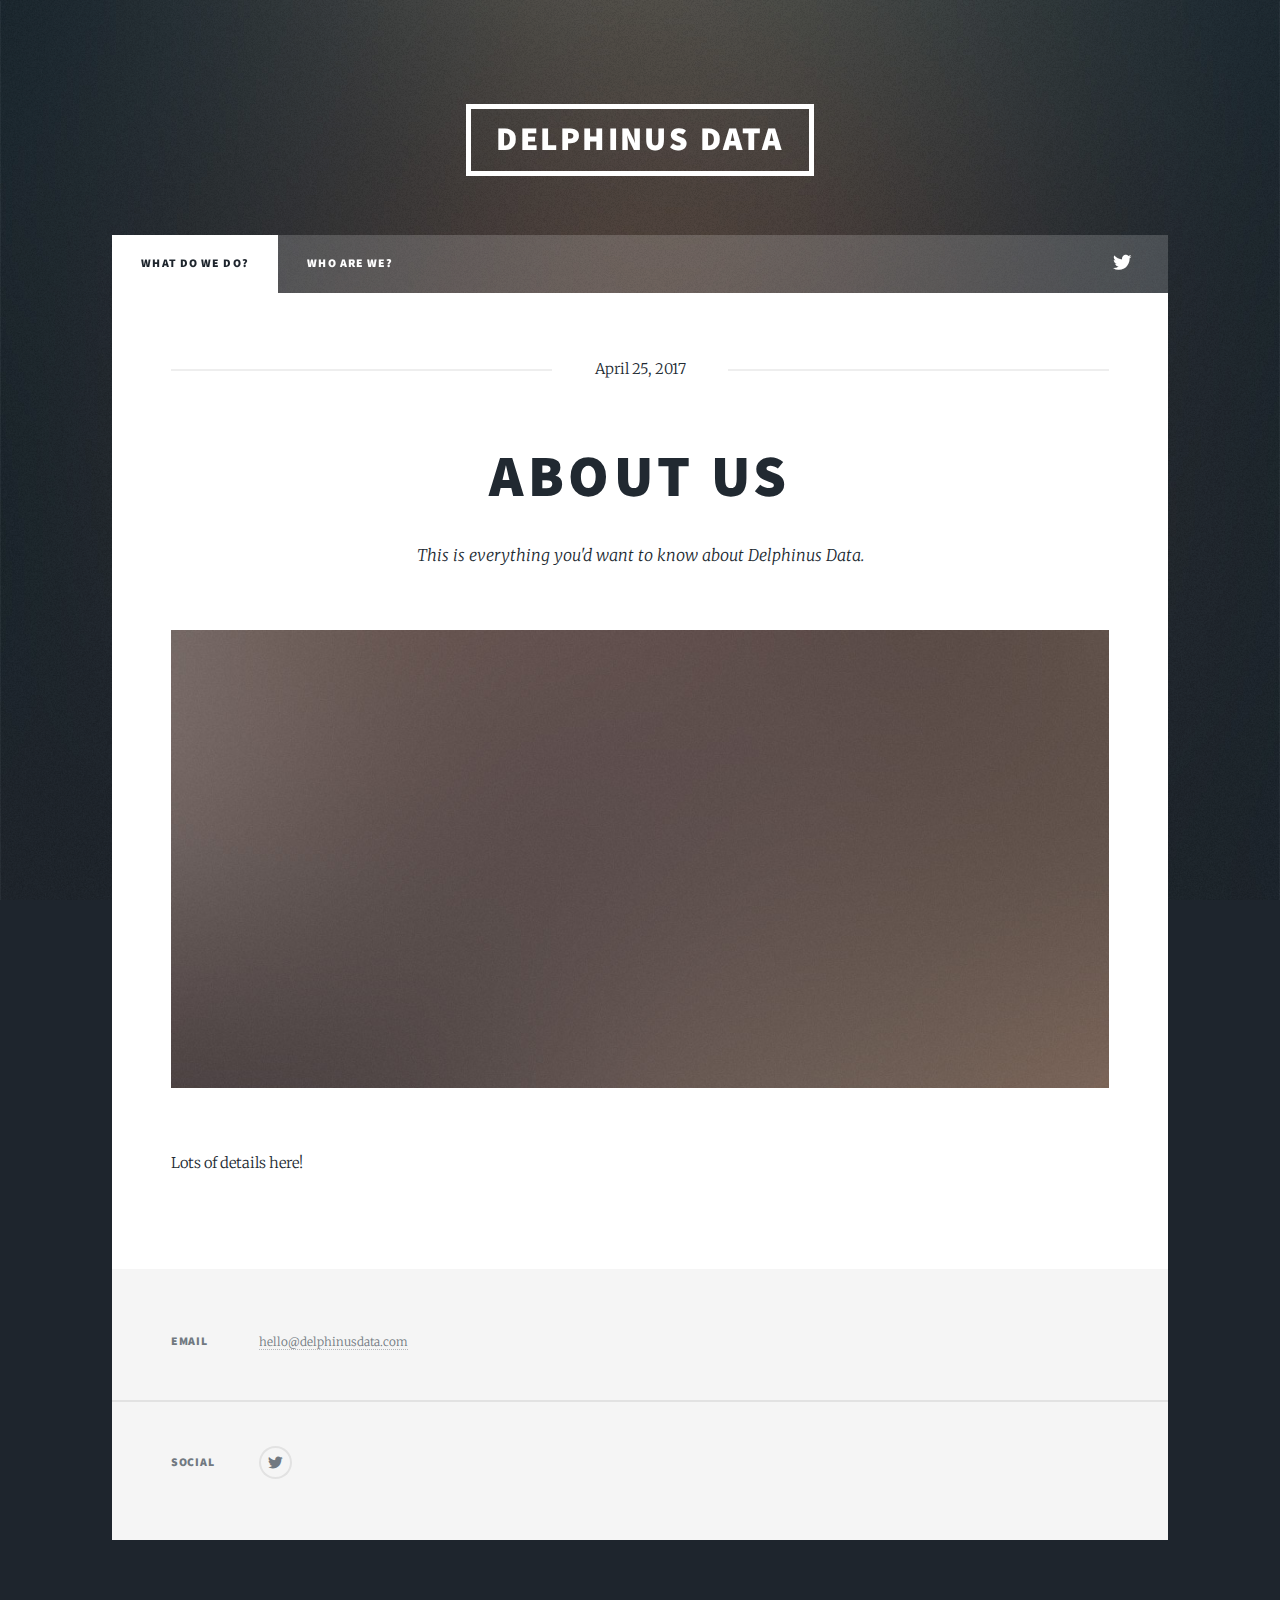
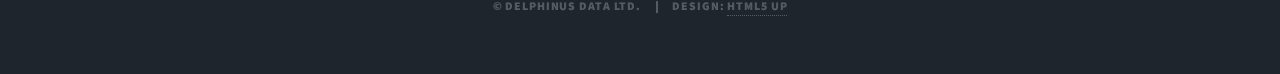
==== commit 4318096a: "temporary contact email" ====
--- a/aboutus.html
+++ b/aboutus.html
@@ -55,51 +55,39 @@
 
 				<!-- Footer -->
 					<footer id="footer">
-						<section>
-							<form method="post" action="#">
-								<div class="fields">
-									<div class="field">
-										<label for="name">Name</label>
-										<input type="text" name="name" id="name" />
-									</div>
-									<div class="field">
-										<label for="email">Email</label>
-										<input type="text" name="email" id="email" />
-									</div>
-									<div class="field">
-										<label for="message">Message</label>
-										<textarea name="message" id="message" rows="3"></textarea>
-									</div>
-								</div>
-								<ul class="actions">
-									<li><input type="submit" value="Send Message" /></li>
+<!--						<section>-->
+<!--							<form method="post" action="#">-->
+<!--								<div class="fields">-->
+<!--									<div class="field">-->
+<!--										<label for="name">Name</label>-->
+<!--										<input type="text" name="name" id="name" />-->
+<!--									</div>-->
+<!--									<div class="field">-->
+<!--										<label for="email">Email</label>-->
+<!--										<input type="text" name="email" id="email" />-->
+<!--									</div>-->
+<!--									<div class="field">-->
+<!--										<label for="message">Message</label>-->
+<!--										<textarea name="message" id="message" rows="3"></textarea>-->
+<!--									</div>-->
+<!--								</div>-->
+<!--								<ul class="actions">-->
+<!--									<li><input type="submit" value="Send Message" /></li>-->
+<!--								</ul>-->
+<!--							</form>-->
+<!--						</section>-->
+						<section class="split contact">
+							<section>
+								<h3>Email</h3>
+								<p><a href="#">hello@delphinusdata.com</a></p>
+							</section>
+							<section>
+								<h3>Social</h3>
+								<ul class="icons alt">
+									<li><a href="#" class="icon brands alt fa-twitter"><span class="label">Twitter</span></a></li>
 								</ul>
-							</form>
+							</section>
 						</section>
-<!--						<section class="split contact">-->
-<!--&lt;!&ndash;							<section class="alt">&ndash;&gt;-->
-<!--&lt;!&ndash;								<h3>Address</h3>&ndash;&gt;-->
-<!--&lt;!&ndash;								<p>1234 Somewhere Road #87257<br />&ndash;&gt;-->
-<!--&lt;!&ndash;								Nashville, TN 00000-0000</p>&ndash;&gt;-->
-<!--&lt;!&ndash;							</section>&ndash;&gt;-->
-<!--&lt;!&ndash;							<section>&ndash;&gt;-->
-<!--&lt;!&ndash;								<h3>Phone</h3>&ndash;&gt;-->
-<!--&lt;!&ndash;								<p><a href="#">(000) 000-0000</a></p>&ndash;&gt;-->
-<!--&lt;!&ndash;							</section>&ndash;&gt;-->
-<!--&lt;!&ndash;							<section>&ndash;&gt;-->
-<!--&lt;!&ndash;								<h3>Email</h3>&ndash;&gt;-->
-<!--&lt;!&ndash;								<p><a href="#">hello@delphinusdata.com</a></p>&ndash;&gt;-->
-<!--&lt;!&ndash;							</section>&ndash;&gt;-->
-<!--&lt;!&ndash;							<section>&ndash;&gt;-->
-<!--&lt;!&ndash;								<h3>Social</h3>&ndash;&gt;-->
-<!--&lt;!&ndash;								<ul class="icons alt">&ndash;&gt;-->
-<!--&lt;!&ndash;									<li><a href="#" class="icon brands alt fa-twitter"><span class="label">Twitter</span></a></li>&ndash;&gt;-->
-<!--&lt;!&ndash;									<li><a href="#" class="icon brands alt fa-facebook-f"><span class="label">Facebook</span></a></li>&ndash;&gt;-->
-<!--&lt;!&ndash;									<li><a href="#" class="icon brands alt fa-instagram"><span class="label">Instagram</span></a></li>&ndash;&gt;-->
-<!--&lt;!&ndash;									<li><a href="#" class="icon brands alt fa-github"><span class="label">GitHub</span></a></li>&ndash;&gt;-->
-<!--&lt;!&ndash;								</ul>&ndash;&gt;-->
-<!--&lt;!&ndash;							</section>&ndash;&gt;-->
-<!--						</section>-->
 					</footer>
 				<!-- Copyright -->
 					<div id="copyright">
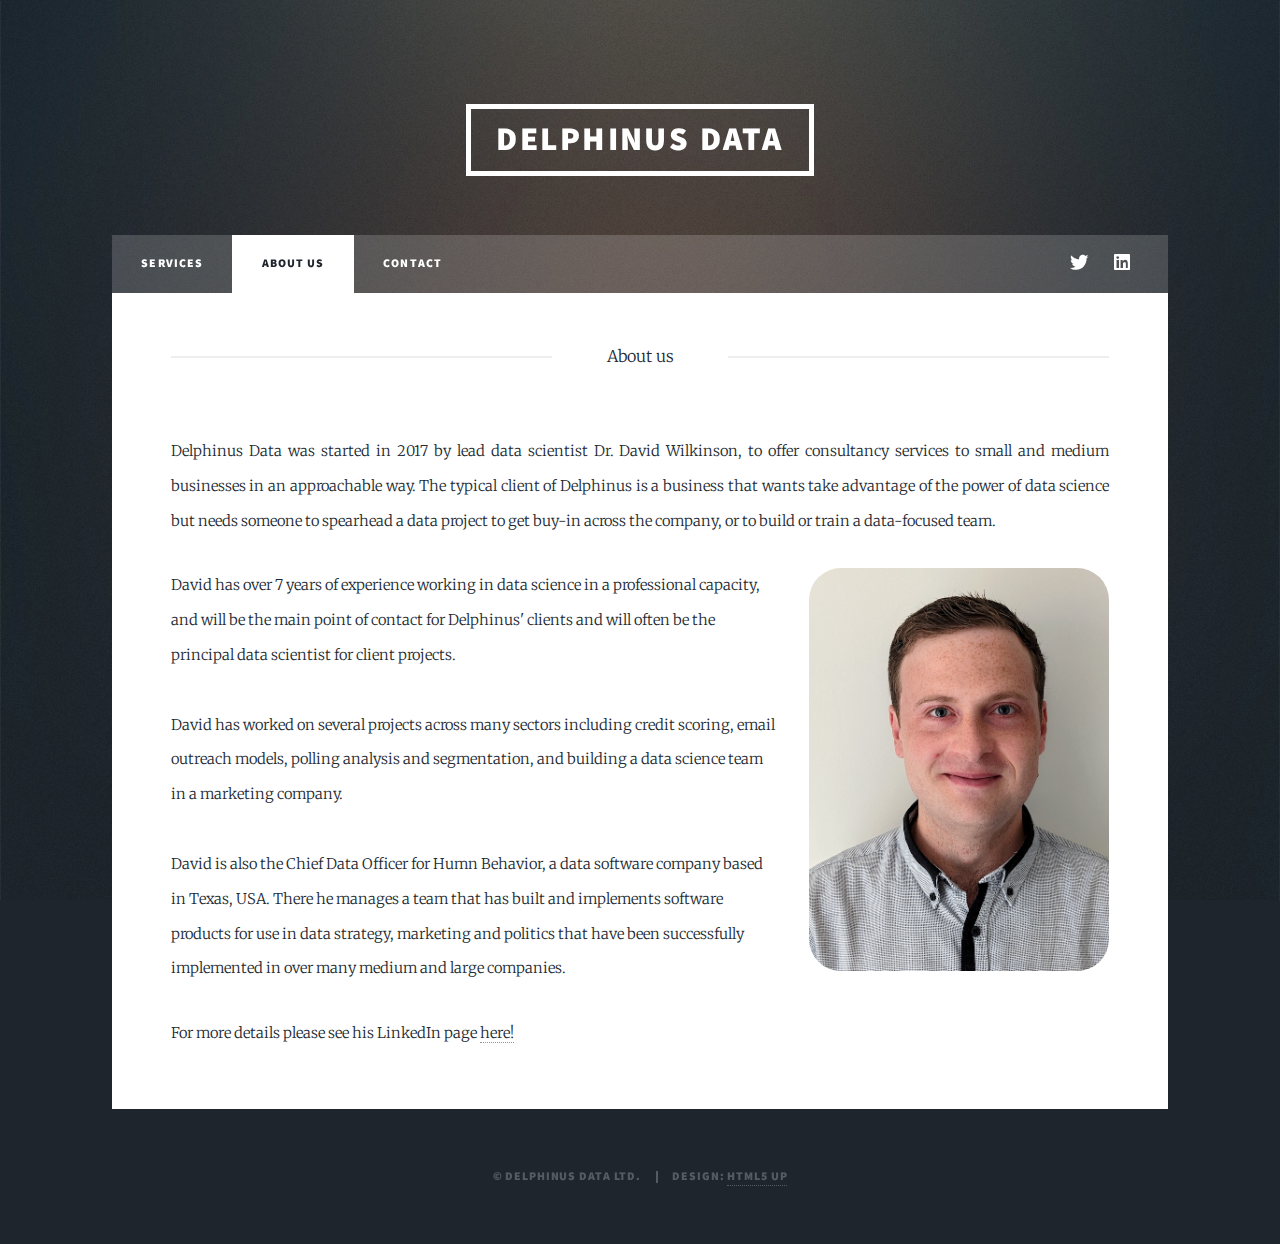
==== commit a5e4ba7c: "lots of changes" ====
--- a/aboutus.html
+++ b/aboutus.html
@@ -5,7 +5,8 @@
 	Free for personal and commercial use under the CCA 3.0 license (html5up.net/license)
 -->
 <html>
-	<head>
+<link rel="stylesheet" href="https://www.w3schools.com/w3css/4/w3.css">
+<head>
 		<title>Delphinus Data - About Us</title>
 		<meta charset="utf-8" />
 		<meta name="viewport" content="width=device-width, initial-scale=1, user-scalable=no" />
@@ -25,15 +26,13 @@
 				<!-- Nav -->
 					<nav id="nav">
 						<ul class="links">
-							<li class="active"><a href="index.html">What do we do?</a></li>
-							<li><a href="aboutus.html">Who are we?</a></li>
-<!--							<li><a href="elements.html">Contact</a></li>-->
+							<li><a href="index.html">Services</a></li>
+							<li class="active"><a href="aboutus.html">About us</a></li>
+							<li><a href="contact.html">Contact</a></li>
 						</ul>
 						<ul class="icons">
-							<li><a href="#" class="icon brands fa-twitter"><span class="label">Twitter</span></a></li>
-<!--							<li><a href="#" class="icon brands fa-facebook-f"><span class="label">Facebook</span></a></li>-->
-<!--							<li><a href="#" class="icon brands fa-instagram"><span class="label">Instagram</span></a></li>-->
-<!--							<li><a href="#" class="icon brands fa-github"><span class="label">GitHub</span></a></li>-->
+							<li><a href="https://twitter.com/DelphinusData" target="_blank"  class="icon brands fa-twitter"><span class="label">Twitter</span></a></li>
+							<li><a href="https://www.linkedin.com/in/davidmarkwilkinson/" target="_blank" class="icon brands fa-linkedin"><span class="label">LinkedIn</span></a></li>
 						</ul>
 					</nav>
 
@@ -43,52 +42,78 @@
 						<!-- Post -->
 							<section class="post">
 								<header class="major">
-									<span class="date">April 25, 2017</span>
-									<h1>About us</h1>
-									<p>This is everything you'd want to know about Delphinus Data.</p>
+									<span class="date">About us</span>
+
 								</header>
-								<div class="image main"><img src="images/pic01.jpg" alt="" /></div>
-								<p>Lots of details here!</p>
+								<p>Delphinus Data was started in 2017 by lead data scientist Dr. David Wilkinson,
+									to offer consultancy services to small and medium businesses in an approachable way.
+									The typical client of Delphinus is a business that wants take advantage of the
+									power of data science but
+									needs someone to spearhead a data project to get buy-in across the company,
+									or to build or train a data-focused team.
+								</p>
+
+								<p>
+								<div><img src="images/mymug_web.png" class="w3-round-xxlarge" alt="" style="float: right" width="300" margin="0 0 0 30px"/></div>
+									David has over 7 years of experience working in data science in a professional
+								capacity, and will be the main point of contact for Delphinus' clients and will
+									often be the principal data scientist for client projects.
+								<br><br>
+									David has worked on several projects across many sectors including credit scoring,
+									email outreach models, polling analysis and segmentation,
+									and building a data science team in a marketing company.
+								<br><br>
+									David is also the Chief Data Officer for Humn Behavior,
+									a data software company based in Texas, USA.
+									There he manages a team that has built and implements software
+									products for use in data strategy, marketing and politics that have
+									been successfully implemented in over many medium and large companies.
+								</p>
+								<p>
+									For more details please see his LinkedIn page
+									<a href="https://www.linkedin.com/in/davidmarkwilkinson/" target="_blank">here!</a>
+								</p>
+
 							</section>
 
 					</div>
 
 				<!-- Footer -->
-					<footer id="footer">
-<!--						<section>-->
-<!--							<form method="post" action="#">-->
-<!--								<div class="fields">-->
-<!--									<div class="field">-->
-<!--										<label for="name">Name</label>-->
-<!--										<input type="text" name="name" id="name" />-->
-<!--									</div>-->
-<!--									<div class="field">-->
-<!--										<label for="email">Email</label>-->
-<!--										<input type="text" name="email" id="email" />-->
-<!--									</div>-->
-<!--									<div class="field">-->
-<!--										<label for="message">Message</label>-->
-<!--										<textarea name="message" id="message" rows="3"></textarea>-->
-<!--									</div>-->
-<!--								</div>-->
-<!--								<ul class="actions">-->
-<!--									<li><input type="submit" value="Send Message" /></li>-->
+<!--					<footer id="footer">-->
+<!--&lt;!&ndash;						<section>&ndash;&gt;-->
+<!--&lt;!&ndash;							<form method="post" action="#">&ndash;&gt;-->
+<!--&lt;!&ndash;								<div class="fields">&ndash;&gt;-->
+<!--&lt;!&ndash;									<div class="field">&ndash;&gt;-->
+<!--&lt;!&ndash;										<label for="name">Name</label>&ndash;&gt;-->
+<!--&lt;!&ndash;										<input type="text" name="name" id="name" />&ndash;&gt;-->
+<!--&lt;!&ndash;									</div>&ndash;&gt;-->
+<!--&lt;!&ndash;									<div class="field">&ndash;&gt;-->
+<!--&lt;!&ndash;										<label for="email">Email</label>&ndash;&gt;-->
+<!--&lt;!&ndash;										<input type="text" name="email" id="email" />&ndash;&gt;-->
+<!--&lt;!&ndash;									</div>&ndash;&gt;-->
+<!--&lt;!&ndash;									<div class="field">&ndash;&gt;-->
+<!--&lt;!&ndash;										<label for="message">Message</label>&ndash;&gt;-->
+<!--&lt;!&ndash;										<textarea name="message" id="message" rows="3"></textarea>&ndash;&gt;-->
+<!--&lt;!&ndash;									</div>&ndash;&gt;-->
+<!--&lt;!&ndash;								</div>&ndash;&gt;-->
+<!--&lt;!&ndash;								<ul class="actions">&ndash;&gt;-->
+<!--&lt;!&ndash;									<li><input type="submit" value="Send Message" /></li>&ndash;&gt;-->
+<!--&lt;!&ndash;								</ul>&ndash;&gt;-->
+<!--&lt;!&ndash;							</form>&ndash;&gt;-->
+<!--&lt;!&ndash;						</section>&ndash;&gt;-->
+<!--						<section class="split contact">-->
+<!--							<section>-->
+<!--								<h3>Email</h3>-->
+<!--								<p><a href="#">hello@delphinusdata.com</a></p>-->
+<!--							</section>-->
+<!--							<section>-->
+<!--								<h3>Social</h3>-->
+<!--								<ul class="icons alt">-->
+<!--									<li><a href="#" class="icon brands alt fa-twitter"><span class="label">Twitter</span></a></li>-->
 <!--								</ul>-->
-<!--							</form>-->
+<!--							</section>-->
 <!--						</section>-->
-						<section class="split contact">
-							<section>
-								<h3>Email</h3>
-								<p><a href="#">hello@delphinusdata.com</a></p>
-							</section>
-							<section>
-								<h3>Social</h3>
-								<ul class="icons alt">
-									<li><a href="#" class="icon brands alt fa-twitter"><span class="label">Twitter</span></a></li>
-								</ul>
-							</section>
-						</section>
-					</footer>
+<!--					</footer>-->
 				<!-- Copyright -->
 					<div id="copyright">
 						<ul><li>&copy; Delphinus Data Ltd.</li><li>Design: <a href="https://html5up.net">HTML5 UP</a></li></ul>
--- a/assets/css/main.css
+++ b/assets/css/main.css
@@ -1,10 +1,10 @@
 @import url(fontawesome-all.min.css);
 @import url("https://fonts.googleapis.com/css?family=Merriweather:300,700,300italic,700italic|Source+Sans+Pro:900");
 
-/*
-	Massively by HTML5 UP
-	html5up.net | @ajlkn
-	Free for personal and commercial use under the CCA 3.0 license (html5up.net/license)
+/*
+	Massively by HTML5 UP
+	html5up.net | @ajlkn
+	Free for personal and commercial use under the CCA 3.0 license (html5up.net/license)
 */
 
 html, body, div, span, applet, object,
@@ -25,6 +25,8 @@
 	font: inherit;
 	vertical-align: baseline;}
 
+
+
 article, aside, details, figcaption, figure,
 footer, header, hgroup, menu, nav, section {
 	display: block;}
@@ -39,6 +41,10 @@
 
 blockquote, q {
 	quotes: none;
+}
+
+img.w3-round-xxlarge {
+	margin: 0 0 0 30px
 }
 
 	blockquote:before, blockquote:after, q:before, q:after {
@@ -277,6 +283,11 @@
 
 	.align-left {
 		text-align: left;
+	}
+
+	.align-offleft {
+		text-align: left;
+		padding: 0 0 0 30px;
 	}
 
 	.align-center {
@@ -2944,8 +2955,27 @@
 			margin-top: -0.75rem;
 		}
 
+		/*header.major {*/
+		/*	margin: 0 0 4rem 0;*/
+		/*	text-align: center;*/
+		/*}*/
+
+		/*header.major > :last-child {*/
+		/*	margin-bottom: 0;*/
+		/*}*/
+
+		/*header.major > p {*/
+		/*	margin-top: 0;*/
+		/*	text-align: center;*/
+		/*}*/
+
+		header.minor > .date {
+			font-size: 1.1rem;
+			margin: 0 0 1 0;
+		}
+
 		header.major {
-			margin: 0 0 4rem 0;
+			margin: 4rem 0 4rem 0;
 			text-align: center;
 		}
 
@@ -2959,8 +2989,8 @@
 			}
 
 			header.major > .date {
-				font-size: 1rem;
-				margin: 0 0 4rem 0;
+				font-size: 1.1rem;
+				margin: 4rem 0 4rem 0;
 			}
 
 				header.major > .date:before, header.major > .date:after {
@@ -3285,7 +3315,7 @@
 
 	#intro {
 		color: #ffffff;
-		padding: 8rem 4rem 6rem 4rem ;
+		padding: 0rem 4rem 6rem 4rem ;
 		-moz-align-items: center;
 		-webkit-align-items: center;
 		-ms-align-items: center;
@@ -3310,7 +3340,7 @@
 		cursor: default;
 		text-align: center;
 		z-index: 1;
-		min-height: 100vh;
+		min-height: 70vh;
 	}
 
 		#intro input, #intro select, #intro textarea {
@@ -3398,7 +3428,7 @@
 		}
 
 		#intro + #header {
-			margin-top: -20rem;
+			margin-top: -15rem;
 		}
 
 			#intro + #header .logo {
@@ -3410,28 +3440,28 @@
 				visibility: hidden;
 			}
 
-		#intro.hidden {
-			pointer-events: none;
-			-moz-transform: translateY(2rem);
-			-webkit-transform: translateY(2rem);
-			-ms-transform: translateY(2rem);
-			transform: translateY(2rem);
-			-moz-transition: opacity 0.5s ease, -moz-transform 0.5s ease, visibility 0.5s;
-			-webkit-transition: opacity 0.5s ease, -webkit-transform 0.5s ease, visibility 0.5s;
-			-ms-transition: opacity 0.5s ease, -ms-transform 0.5s ease, visibility 0.5s;
-			transition: opacity 0.5s ease, transform 0.5s ease, visibility 0.5s;
-			opacity: 0;
-			visibility: hidden;
-		}
-
-			#intro.hidden + #header .logo {
-				-moz-transform: translateY(0);
-				-webkit-transform: translateY(0);
-				-ms-transform: translateY(0);
-				transform: translateY(0);
-				opacity: 1;
-				visibility: visible;
-			}
+		/*#intro.hidden {*/
+		/*	pointer-events: none;*/
+		/*	-moz-transform: translateY(2rem);*/
+		/*	-webkit-transform: translateY(2rem);*/
+		/*	-ms-transform: translateY(2rem);*/
+		/*	transform: translateY(2rem);*/
+		/*	-moz-transition: opacity 0.5s ease, -moz-transform 0.5s ease, visibility 0.5s;*/
+		/*	-webkit-transition: opacity 0.5s ease, -webkit-transform 0.5s ease, visibility 0.5s;*/
+		/*	-ms-transition: opacity 0.5s ease, -ms-transform 0.5s ease, visibility 0.5s;*/
+		/*	transition: opacity 0.5s ease, transform 0.5s ease, visibility 0.5s;*/
+		/*	opacity: 0;*/
+		/*	visibility: hidden;*/
+		/*}*/
+
+		/*	#intro.hidden + #header .logo {*/
+		/*		-moz-transform: translateY(0);*/
+		/*		-webkit-transform: translateY(0);*/
+		/*		-ms-transform: translateY(0);*/
+		/*		transform: translateY(0);*/
+		/*		opacity: 1;*/
+		/*		visibility: visible;*/
+		/*	}*/
 
 		body.is-preload #intro {
 			-moz-transform: translateY(2rem);
@@ -3449,11 +3479,11 @@
 				opacity: 0;
 			}
 
-		@media screen and (max-width: 980px) {
+		@media screen {
 
 			#intro {
-				padding: 4rem 4rem 2rem 4rem ;
-				min-height: 90vh;
+				padding: 4rem 4rem 6rem 4rem ;
+				min-height: auto;
 			}
 
 				#intro p br {
@@ -3461,7 +3491,7 @@
 				}
 
 				#intro + #header {
-					margin-top: -14rem;
+					margin-top: 0rem;
 				}
 
 		}
@@ -3470,13 +3500,13 @@
 
 			#intro {
 				padding: 3rem 2rem 1rem 2rem ;
-				min-height: 80vh;
+				min-height: auto;
 			}
 
 				#intro h1 {
 					font-size: 3.25rem;
 					line-height: 1.1;
-					margin-bottom: 1rem;
+					margin-bottom: 0rem;
 				}
 
 				#intro p {
@@ -3779,11 +3809,11 @@
 		}
 
 		#main > .post {
-			padding: 8rem 8rem 6rem 8rem ;
+			padding: 4rem 8rem 2rem 8rem ;
 		}
 
 			#main > .post header.major > .date {
-				margin-top: -2rem;
+				margin-top: -5rem;
 			}
 
 			#main > .post header.major > h1, #main > .post header.major h2 {
@@ -3799,7 +3829,7 @@
 			@media screen and (max-width: 1280px) {
 
 				#main > .post {
-					padding: 6rem 4rem 4rem 4rem ;
+					padding: 4rem 4rem 2rem 4rem ;
 				}
 
 			}
@@ -3857,7 +3887,7 @@
 			}
 
 			#main > .posts > * {
-				padding: 4rem;
+				padding: 3rem 4rem 4rem 4rem;
 				width: 50%;
 			}
 
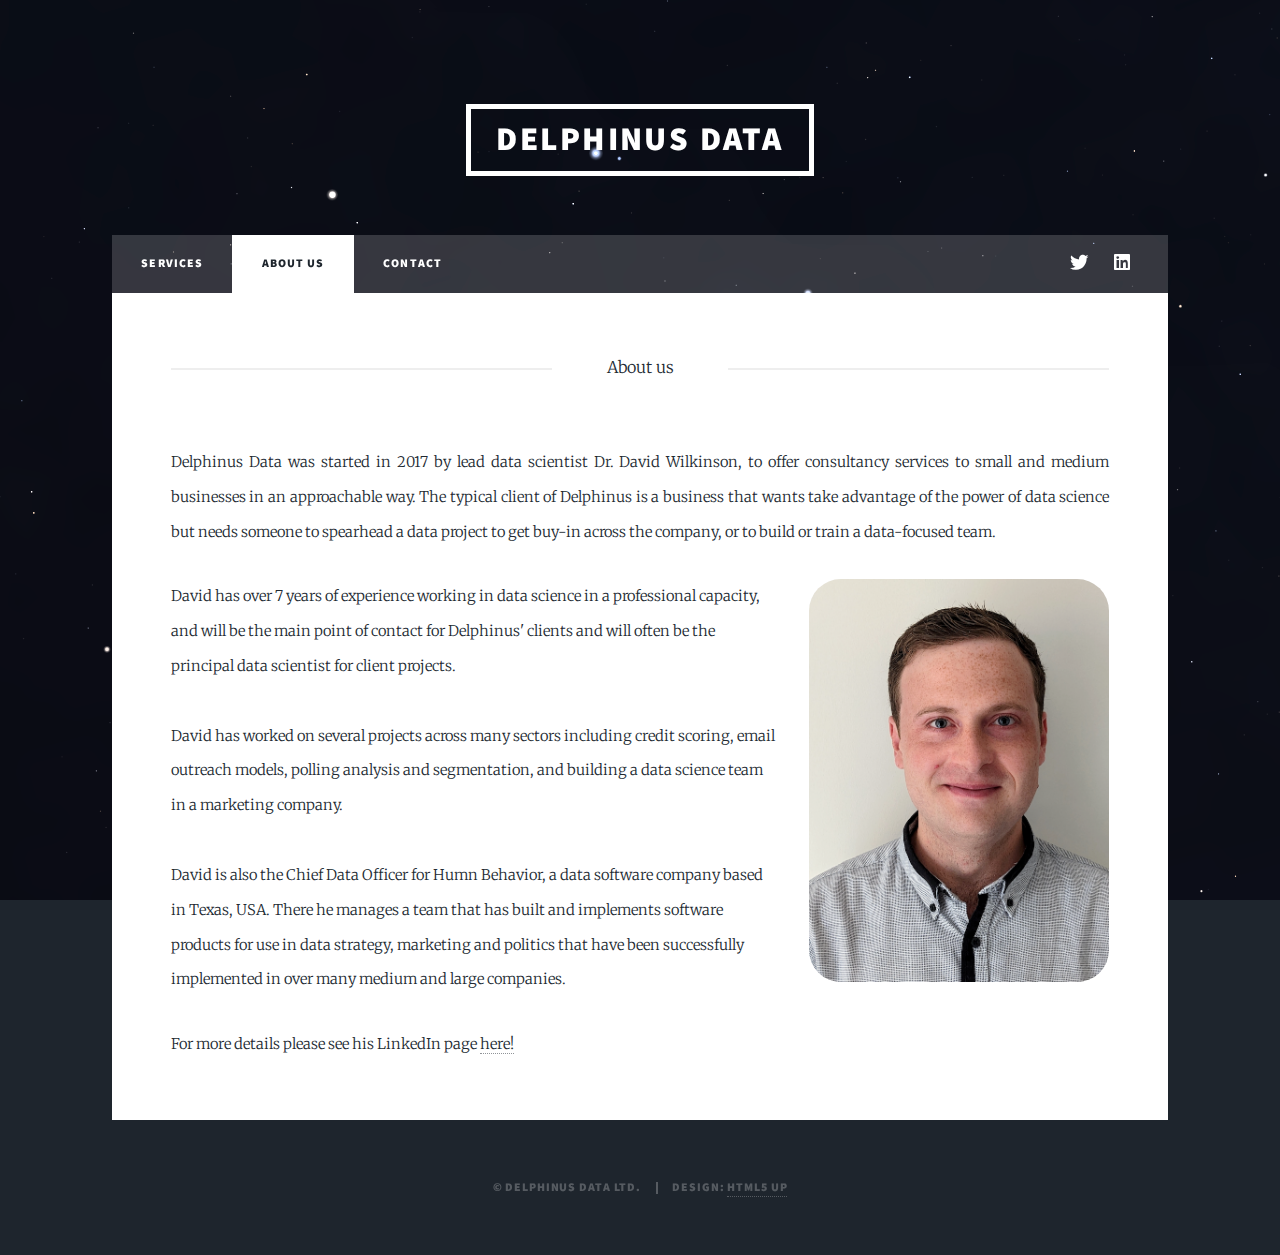
==== commit 892ffd39: "fixing mobile view" ====
--- a/aboutus.html
+++ b/aboutus.html
@@ -41,6 +41,7 @@
 
 						<!-- Post -->
 							<section class="post">
+								<br><br>
 								<header class="major">
 									<span class="date">About us</span>
 
@@ -54,8 +55,9 @@
 								</p>
 
 								<p>
-								<div><img src="images/mymug_web.png" class="w3-round-xxlarge" alt="" style="float: right" width="300" margin="0 0 0 30px"/></div>
-									David has over 7 years of experience working in data science in a professional
+								<div><img src="images/mymug_web.png" class="w3-round-xxlarge" alt="" style="float: right" width="300px" margin="0 20px 30px 20px"/></div>
+
+								David has over 7 years of experience working in data science in a professional
 								capacity, and will be the main point of contact for Delphinus' clients and will
 									often be the principal data scientist for client projects.
 								<br><br>
--- a/assets/css/main.css
+++ b/assets/css/main.css
@@ -25,8 +25,6 @@
 	font: inherit;
 	vertical-align: baseline;}
 
-
-
 article, aside, details, figcaption, figure,
 footer, header, hgroup, menu, nav, section {
 	display: block;}
@@ -43,14 +41,14 @@
 	quotes: none;
 }
 
+	blockquote:before, blockquote:after, q:before, q:after {
+		content: '';
+		content: none;
+	}
+
 img.w3-round-xxlarge {
 	margin: 0 0 0 30px
 }
-
-	blockquote:before, blockquote:after, q:before, q:after {
-		content: '';
-		content: none;
-	}
 
 table {
 	border-collapse: collapse;
@@ -2955,27 +2953,8 @@
 			margin-top: -0.75rem;
 		}
 
-		/*header.major {*/
-		/*	margin: 0 0 4rem 0;*/
-		/*	text-align: center;*/
-		/*}*/
-
-		/*header.major > :last-child {*/
-		/*	margin-bottom: 0;*/
-		/*}*/
-
-		/*header.major > p {*/
-		/*	margin-top: 0;*/
-		/*	text-align: center;*/
-		/*}*/
-
-		header.minor > .date {
-			font-size: 1.1rem;
-			margin: 0 0 1 0;
-		}
-
 		header.major {
-			margin: 4rem 0 4rem 0;
+			margin: 0 0 4rem 0;
 			text-align: center;
 		}
 
@@ -3264,11 +3243,11 @@
 			width: 100%;
 			height: 100%;
 			background-color: #212931;
-			background-image: url("../../images/overlay.png"), linear-gradient(0deg, rgba(0, 0, 0, 0.1), rgba(0, 0, 0, 0.1)), url("../../images/bg.jpg");
-			background-size: auto,								auto,														100% auto;
-			background-position: center,								center,														top center;
-			background-repeat: repeat,								no-repeat,													no-repeat;
-			background-attachment: scroll,								scroll,														scroll;
+			background-image: url("../../images/delphinus_constellation_verytall.png"), linear-gradient(0deg, rgba(0, 0, 0, 0.1), rgba(0, 0, 0, 0.1));
+			background-size: auto,								auto;
+			background-position: top center,								top center;
+			background-repeat: repeat,								no-repeat;
+			background-attachment: scroll,								scroll;
 			z-index: -1;
 		}
 
@@ -3306,7 +3285,7 @@
 		@media screen and (orientation: portrait) {
 
 			#wrapper > .bg {
-				background-size: auto,								auto,														auto 175%;
+				background-size: 300%,								auto;
 			}
 
 		}
@@ -3315,7 +3294,7 @@
 
 	#intro {
 		color: #ffffff;
-		padding: 0rem 4rem 6rem 4rem ;
+		padding: 8rem 4rem 6rem 4rem ;
 		-moz-align-items: center;
 		-webkit-align-items: center;
 		-ms-align-items: center;
@@ -3340,7 +3319,7 @@
 		cursor: default;
 		text-align: center;
 		z-index: 1;
-		min-height: 70vh;
+		min-height: 100vh;
 	}
 
 		#intro input, #intro select, #intro textarea {
@@ -3428,7 +3407,7 @@
 		}
 
 		#intro + #header {
-			margin-top: -15rem;
+			margin-top: -20rem;
 		}
 
 			#intro + #header .logo {
@@ -3440,28 +3419,28 @@
 				visibility: hidden;
 			}
 
-		/*#intro.hidden {*/
-		/*	pointer-events: none;*/
-		/*	-moz-transform: translateY(2rem);*/
-		/*	-webkit-transform: translateY(2rem);*/
-		/*	-ms-transform: translateY(2rem);*/
-		/*	transform: translateY(2rem);*/
-		/*	-moz-transition: opacity 0.5s ease, -moz-transform 0.5s ease, visibility 0.5s;*/
-		/*	-webkit-transition: opacity 0.5s ease, -webkit-transform 0.5s ease, visibility 0.5s;*/
-		/*	-ms-transition: opacity 0.5s ease, -ms-transform 0.5s ease, visibility 0.5s;*/
-		/*	transition: opacity 0.5s ease, transform 0.5s ease, visibility 0.5s;*/
-		/*	opacity: 0;*/
-		/*	visibility: hidden;*/
-		/*}*/
-
-		/*	#intro.hidden + #header .logo {*/
-		/*		-moz-transform: translateY(0);*/
-		/*		-webkit-transform: translateY(0);*/
-		/*		-ms-transform: translateY(0);*/
-		/*		transform: translateY(0);*/
-		/*		opacity: 1;*/
-		/*		visibility: visible;*/
-		/*	}*/
+		#intro.hidden {
+			pointer-events: none;
+			-moz-transform: translateY(2rem);
+			-webkit-transform: translateY(2rem);
+			-ms-transform: translateY(2rem);
+			transform: translateY(2rem);
+			-moz-transition: opacity 0.5s ease, -moz-transform 0.5s ease, visibility 0.5s;
+			-webkit-transition: opacity 0.5s ease, -webkit-transform 0.5s ease, visibility 0.5s;
+			-ms-transition: opacity 0.5s ease, -ms-transform 0.5s ease, visibility 0.5s;
+			transition: opacity 0.5s ease, transform 0.5s ease, visibility 0.5s;
+			opacity: 0;
+			visibility: hidden;
+		}
+
+			#intro.hidden + #header .logo {
+				-moz-transform: translateY(0);
+				-webkit-transform: translateY(0);
+				-ms-transform: translateY(0);
+				transform: translateY(0);
+				opacity: 1;
+				visibility: visible;
+			}
 
 		body.is-preload #intro {
 			-moz-transform: translateY(2rem);
@@ -3479,11 +3458,11 @@
 				opacity: 0;
 			}
 
-		@media screen {
+		@media screen and (max-width: 980px) {
 
 			#intro {
-				padding: 4rem 4rem 6rem 4rem ;
-				min-height: auto;
+				padding: 4rem 4rem 2rem 4rem ;
+				min-height: 90vh;
 			}
 
 				#intro p br {
@@ -3491,7 +3470,7 @@
 				}
 
 				#intro + #header {
-					margin-top: 0rem;
+					margin-top: -14rem;
 				}
 
 		}
@@ -3500,13 +3479,13 @@
 
 			#intro {
 				padding: 3rem 2rem 1rem 2rem ;
-				min-height: auto;
+				min-height: 80vh;
 			}
 
 				#intro h1 {
 					font-size: 3.25rem;
 					line-height: 1.1;
-					margin-bottom: 0rem;
+					margin-bottom: 1rem;
 				}
 
 				#intro p {
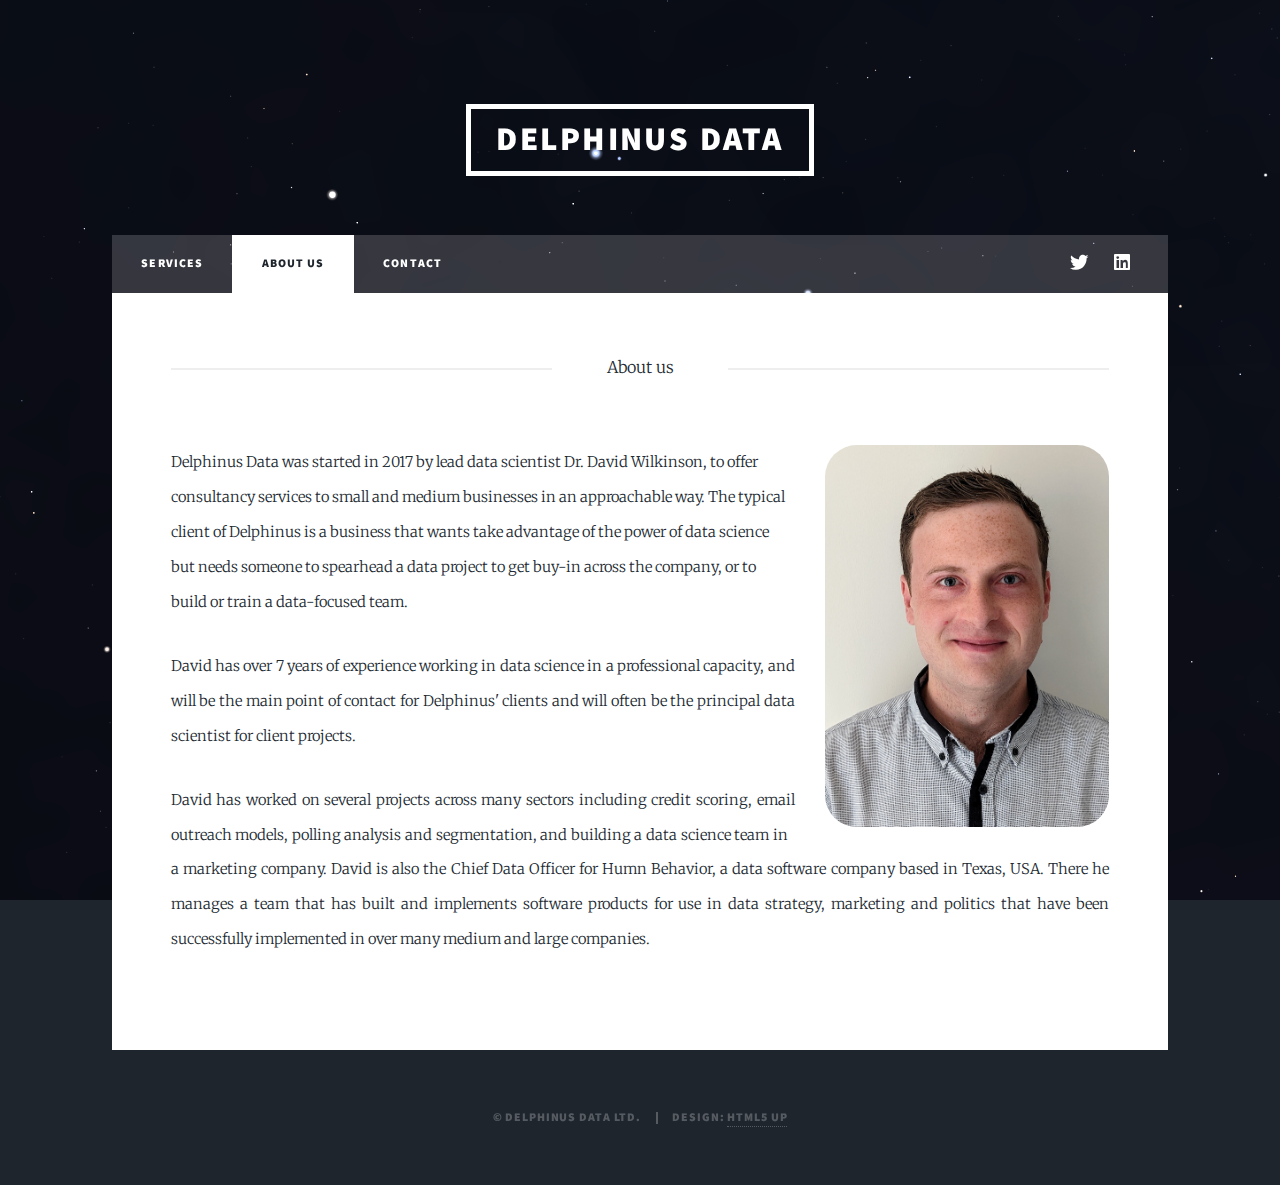
==== commit d5f38863: "little style fixes" ====
--- a/aboutus.html
+++ b/aboutus.html
@@ -6,6 +6,7 @@
 -->
 <html>
 <link rel="stylesheet" href="https://www.w3schools.com/w3css/4/w3.css">
+<script src="https://platform.linkedin.com/badges/js/profile.js" async defer type="text/javascript"></script>
 <head>
 		<title>Delphinus Data - About Us</title>
 		<meta charset="utf-8" />
@@ -46,35 +47,41 @@
 									<span class="date">About us</span>
 
 								</header>
-								<p>Delphinus Data was started in 2017 by lead data scientist Dr. David Wilkinson,
+								<p>
+								<div class="mug"><img src="images/mymug_web.png" class="w3-round-xxlarge" alt="" style="float: right" width="31%"/></div>
+								<div class="badge-base LI-profile-badge" style="float: right;" width="30%" data-locale="en_US" data-size="medium" data-theme="dark" data-type="HORIZONTAL" data-vanity="davidmarkwilkinson" data-version="v1"><a class="badge-base__link LI-simple-link" href="https://uk.linkedin.com/in/davidmarkwilkinson?trk=profile-badge"></a></div>
+
+								Delphinus Data was started in 2017 by lead data scientist Dr. David Wilkinson,
 									to offer consultancy services to small and medium businesses in an approachable way.
 									The typical client of Delphinus is a business that wants take advantage of the
 									power of data science but
 									needs someone to spearhead a data project to get buy-in across the company,
 									or to build or train a data-focused team.
+
 								</p>
 
 								<p>
-								<div><img src="images/mymug_web.png" class="w3-round-xxlarge" alt="" style="float: right" width="300px" margin="0 20px 30px 20px"/></div>
+
 
 								David has over 7 years of experience working in data science in a professional
 								capacity, and will be the main point of contact for Delphinus' clients and will
 									often be the principal data scientist for client projects.
-								<br><br>
-									David has worked on several projects across many sectors including credit scoring,
+								</p>
+								<p>
+
+								David has worked on several projects across many sectors including credit scoring,
 									email outreach models, polling analysis and segmentation,
 									and building a data science team in a marketing company.
-								<br><br>
+
 									David is also the Chief Data Officer for Humn Behavior,
 									a data software company based in Texas, USA.
 									There he manages a team that has built and implements software
 									products for use in data strategy, marketing and politics that have
 									been successfully implemented in over many medium and large companies.
+
+
 								</p>
-								<p>
-									For more details please see his LinkedIn page
-									<a href="https://www.linkedin.com/in/davidmarkwilkinson/" target="_blank">here!</a>
-								</p>
+								<br>
 
 							</section>
 
--- a/assets/css/main.css
+++ b/assets/css/main.css
@@ -35,6 +35,24 @@
 
 ol, ul {
 	list-style: none;
+}
+
+div.badge-base.LI-profile-badge {
+	margin: 20px 0 0 40px;
+	padding: 0 0 0 0;
+	clear: both;
+	width: 30%
+}
+
+@media screen and (max-width : 1006px){
+	div.badge-base.LI-profile-badge{
+		display: none !important;
+	}
+}
+
+div.mug {
+	margin: 0 0px 0px 20px;
+	padding: 0 0 0px 0;
 }
 
 blockquote, q {
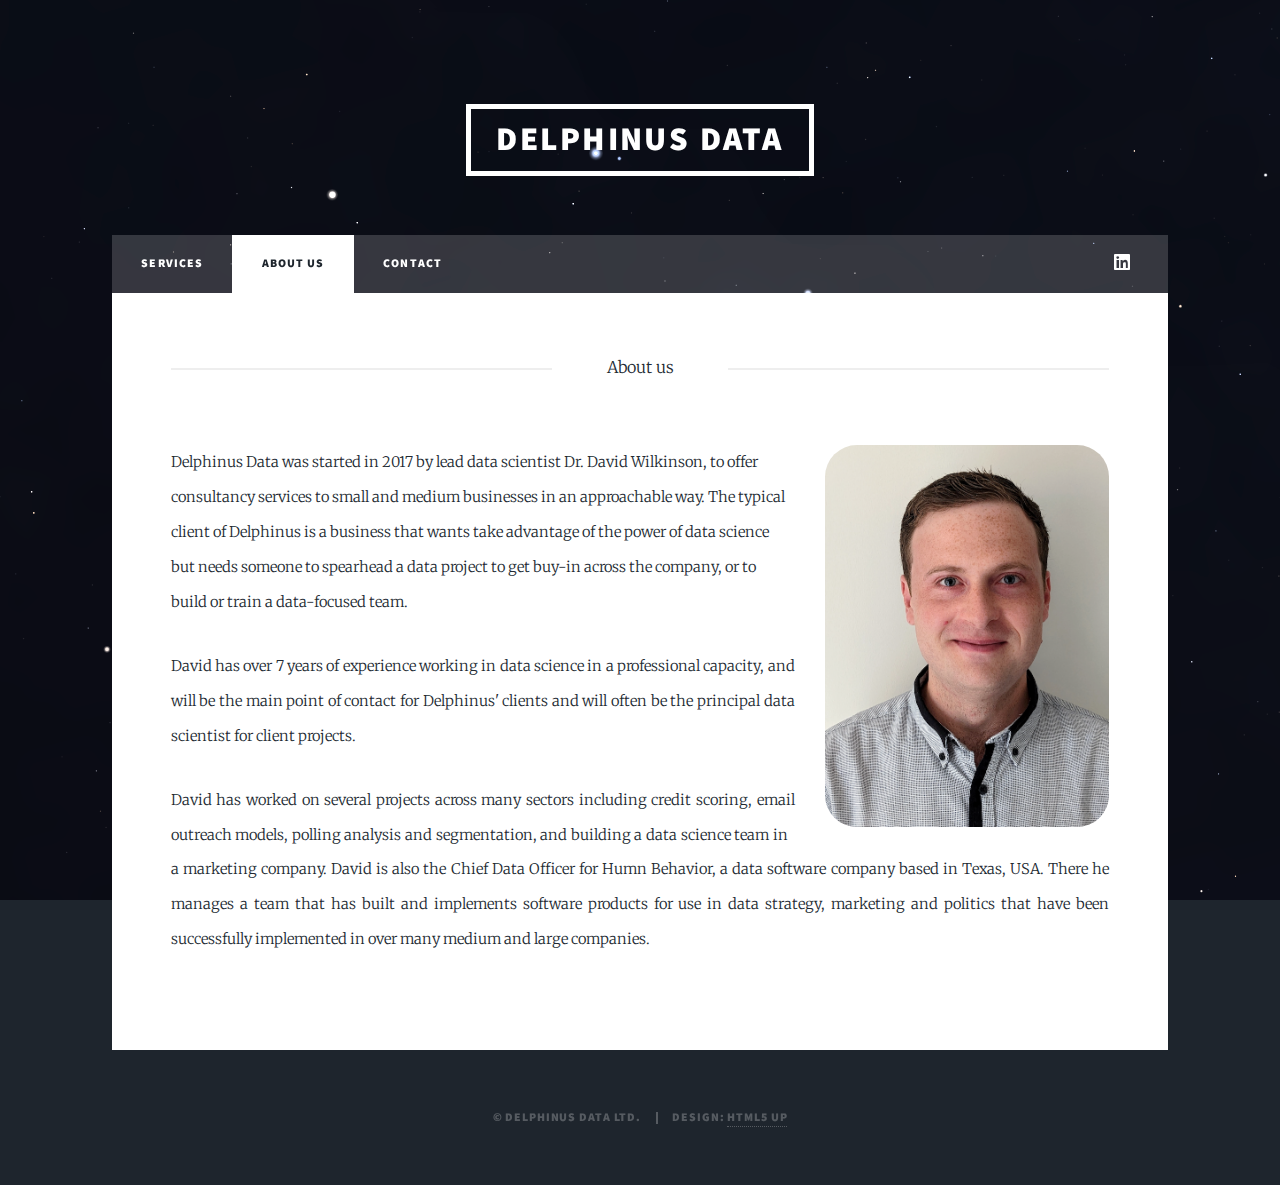
==== commit 8b2293cf: "remove twitter and update links" ====
--- a/aboutus.html
+++ b/aboutus.html
@@ -21,18 +21,17 @@
 
 				<!-- Header -->
 					<header id="header">
-						<a href="index.html" class="logo">Delphinus Data</a>
+						<a href="/" class="logo">Delphinus Data</a>
 					</header>
 
 				<!-- Nav -->
 					<nav id="nav">
 						<ul class="links">
-							<li><a href="index.html">Services</a></li>
+							<li><a href="/">Services</a></li>
 							<li class="active"><a href="aboutus.html">About us</a></li>
 							<li><a href="contact.html">Contact</a></li>
 						</ul>
 						<ul class="icons">
-							<li><a href="https://twitter.com/DelphinusData" target="_blank"  class="icon brands fa-twitter"><span class="label">Twitter</span></a></li>
 							<li><a href="https://www.linkedin.com/in/davidmarkwilkinson/" target="_blank" class="icon brands fa-linkedin"><span class="label">LinkedIn</span></a></li>
 						</ul>
 					</nav>
